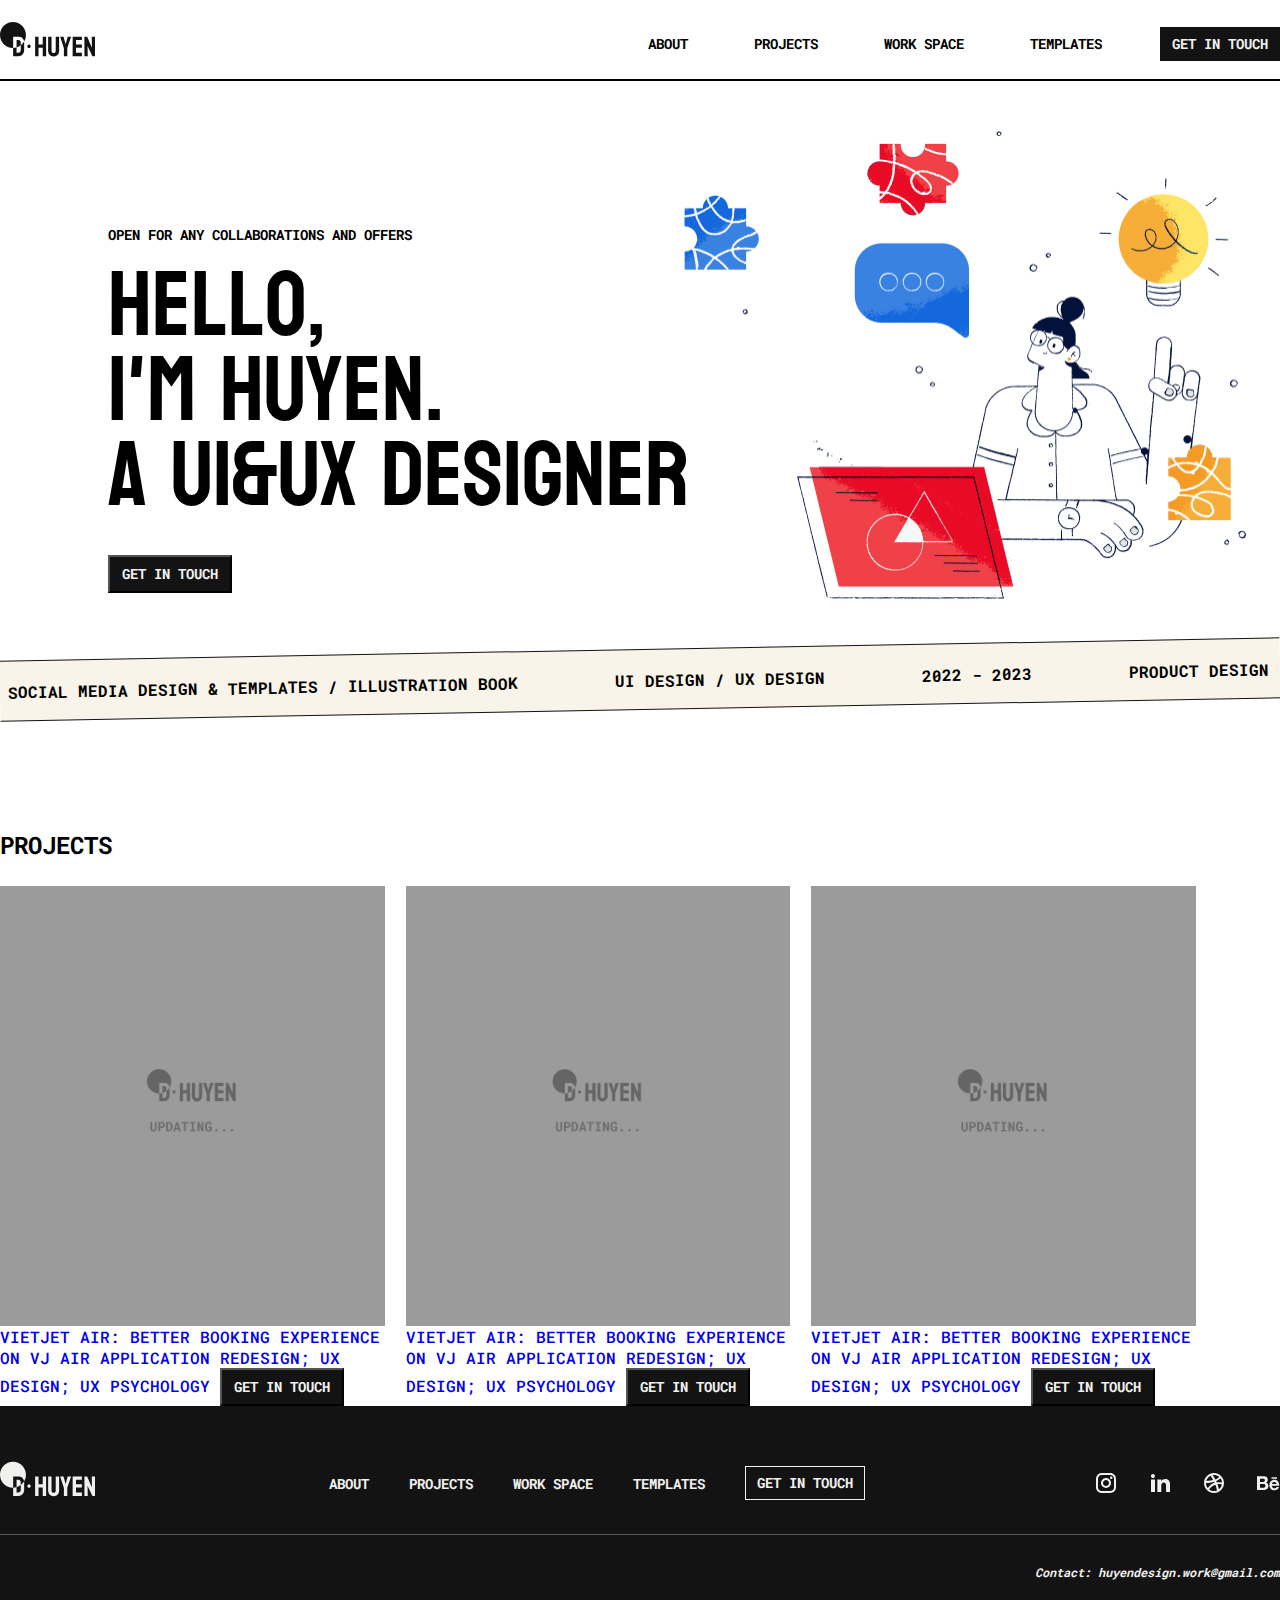
==== index.html @ 20d4921d "Setting project" ====
<!DOCTYPE html>
<html lang="en">
<head>
  <meta charset="UTF-8">
  <meta name="viewport" content="width=device-width, initial-scale=1.0">
  <title>D.HUYEN</title>

  <link rel="stylesheet" href="scss/dhuyen.css">
</head>
<body>
  <div class="wrap">
    <!-- HEADER -->
    <header>
      <div class="inner">
        <div class="header-content">
          <h1 class="logo">
            <a href="index.html"><img src="images/logo.svg" alt="D Huyen"></a> 
          </h1>
          <nav>
            <ul class="list-menu">
              <li><a href="#none" class="item-menu">ABOUT</a></li>
              <li><a href="#none" class="item-menu">PROJECTS</a></li>
              <li><a href="#none" class="item-menu">WORK SPACE</a></li>
              <li><a href="#none" class="item-menu">TEMPLATES</a></li>
              <li><a href="#none" class="item-menu item-getin">GET IN TOUCH</a></li>
            </ul>
          </nav>
        </div>
      </div>
    </header>
    <!-- END HEADER -->

    <!-- CONTAINER -->
		<main id="container" class="container">
			<!-- Spot -->
			<section class="spot">
				<div class="inner">
					<div class="spot-content">
            <span class="txt-sub">OPEN FOR ANY COLLABORATIONS AND OFFERS</span>
            <h2 class="title">HELLO, <br>I'M HUYEN.<br> A UI&UX DESIGNER</h2>
            <button type="button" class="btn-get">GET IN TOUCH</button>
          </div>
        </div>
      </section>
      <!-- END Spot -->

      <!-- CONTENT -->
			<div class="content">
        <div class="divider">
          <a href="#none" class="divider-link rotate-left">
            <ul class="divider-list">
              <li>SOCIAL MEDIA DESIGN & TEMPLATES / ILLUSTRATION BOOK</li>
              <li>UI DESIGN / UX DESIGN</li>
              <li>2022 - 2023</li>
              <li>PRODUCT DESIGN </li>
              <li>UI DESIGN / UX DESIGN</li>
            </ul>
          </a>
        </div>
        <!-- Project -->
        <section class="project">
          <div class="inner">
            <strong class="title">PROJECTS</strong>
            <ul class="list-card">
              <li class="card">
                <a href="#none">
                  <div class="card-img">
                    <!-- <img src="img/img-destination1.png" alt=""> -->
                  </div>
                  <div class="card-info">
                    <span class="card-title">VIETJET AIR: BETTER BOOKING EXPERIENCE ON VJ AIR APPLICATION</span>
                    <span class="card-desc">REDESIGN; UX DESIGN; UX PSYCHOLOGY</span>
                    <button type="button" class="btn-get">GET IN TOUCH</button>
                  </div>
                </a>
              </li>
              <li class="card">
                <a href="#none">
                  <div class="card-img">
                    <!-- <img src="img/img-destination1.png" alt=""> -->
                  </div>
                  <div class="card-info">
                    <span class="card-title">VIETJET AIR: BETTER BOOKING EXPERIENCE ON VJ AIR APPLICATION</span>
                    <span class="card-desc">REDESIGN; UX DESIGN; UX PSYCHOLOGY</span>
                    <button type="button" class="btn-get">GET IN TOUCH</button>
                  </div>
                </a>
              </li>
              <li class="card coming-soon">
                <a href="#none">
                  <div class="card-img">
                    <!-- <img src="img/img-destination1.png" alt=""> -->
                  </div>
                  <div class="card-info">
                    <span class="card-title">VIETJET AIR: BETTER BOOKING EXPERIENCE ON VJ AIR APPLICATION</span>
                    <span class="card-desc">REDESIGN; UX DESIGN; UX PSYCHOLOGY</span>
                    <button type="button" class="btn-get">GET IN TOUCH</button>
                  </div>
                </a>
              </li>
            </ul>
          </div>
        </section>
        <!-- END Project -->
      </div>
      <!-- END CONTENT -->
    </main>

    <!-- FOOTER -->
		<footer>
      <div class="inner">
        <div class="footer-content">
          <div class="footer-info">
            <h2 class="footer-logo">
              <a href="index.html"><img src="images/logo-w.svg" alt="D Huyen"></a> 
            </h2>
            <ul class="list-menu">
              <li><a href="#none" class="item-menu">ABOUT</a></li>
              <li><a href="#none" class="item-menu">PROJECTS</a></li>
              <li><a href="#none" class="item-menu">WORK SPACE</a></li>
              <li><a href="#none" class="item-menu">TEMPLATES</a></li>
              <li><a href="#none" class="item-menu item-getin">GET IN TOUCH</a></li>
            </ul>
            <ul class="list-sns">
              <li><a href="#none" class="item-sns"><img src="images/ic-instagram.svg" alt="Instagram"></a></li>
              <li><a href="#none" class="item-sns"><img src="images/ic-linkedin.svg" alt="Linkedin"></a></li>
              <li><a href="#none" class="item-sns"><img src="images/ic-dribbble.svg" alt="Dribbble"></a></li>
              <li><a href="#none" class="item-sns"><img src="images/ic-behance.svg" alt="Behance"></a></li>
            </ul>
          </div>
          <span class="txt-contact">Contact: <a href="huyendesign.work@gmail.com">huyendesign.work@gmail.com</a></span>
        </div>
      </div>
		</footer>
		<!-- END FOOTER -->
  </div>
</body>
</html>
---- scss/dhuyen.css ----
/* Reset */
body, p, h1, h2, h3, h4, h5, h6, ul, ol, li, dl, dt, dd, table, th, td, form, fieldset, legend, input, textarea, button, select {
  margin: 0;
  padding: 0;
}

html, body {
  width: 100%;
  height: 100%;
}

img, fieldset {
  border: 0;
  vertical-align: top;
}

dl, ul, ol, menu, li {
  list-style: none;
}

address, caption, em {
  font-style: normal;
}

a {
  display: inline-block;
  text-decoration: none;
}

table {
  border-spacing: 0;
  border-collapse: collapse;
}

hr {
  display: none;
}

body {
  background: #fff;
}

.blind, .title h1, .title p, .event1 h2, .event1 h4, .event1 ol, .event2 h2, .event2 p, .event2 h4, .event2 ol, .notice h3, .notice .notice_lst {
  overflow: hidden;
  position: absolute;
  left: -9999px;
  width: 1px;
  height: 1px;
  font-size: 0;
  line-height: 0;
  white-space: nowrap;
}

*, ::after, ::before {
  box-sizing: border-box;
}

* {
  font-family: "Roboto Mono", "Koulen", Arial, sans-serif, Hevetica;
  box-sizing: border-box;
}

.inner {
  width: 1280px;
  margin: 0 auto;
}

header {
  border-bottom: 2px solid #000;
}
header .header-content {
  display: flex;
  align-items: center;
  justify-content: space-between;
  padding: 22px 0 14px;
}
header .list-menu {
  display: flex;
  align-items: center;
}
header .list-menu > li:not(:first-of-type) {
  margin-left: 50px;
}
header .list-menu .item-menu {
  padding: 8px;
  font-size: 14px;
  font-weight: 700;
  line-height: 18px;
  color: #000;
  text-transform: uppercase;
}
header .list-menu .item-menu.item-getin {
  padding: 8px 12px;
  background-color: #141313;
  color: #F0F0EE;
}

footer {
  background-color: #141313;
}
footer .footer-content {
  padding: 55px 0 81px;
}
footer .footer-content .txt-contact {
  display: block;
  margin-top: 29px;
  padding-top: 29px;
  border-top: 1px solid rgba(240, 240, 238, 0.3);
  font-size: 12px;
  font-weight: 700;
  font-style: italic;
  color: #F0F0EE;
  line-height: 16px;
  text-align: right;
}
footer .footer-info {
  display: flex;
  align-items: center;
  justify-content: space-between;
}
footer .footer-info .list-menu {
  display: flex;
  align-items: center;
}
footer .footer-info .list-menu > li:not(:first-of-type) {
  margin-left: 40px;
}
footer .footer-info .list-menu .item-menu {
  font-size: 14px;
  font-weight: 700;
  line-height: 18px;
  text-transform: uppercase;
}
footer .footer-info .list-menu .item-getin {
  padding: 7px 11px;
  border: 1px solid #F0F0EE;
}
footer .footer-info .list-sns {
  display: flex;
  align-items: center;
}
footer .footer-info .list-sns li:not(:first-of-type) {
  margin-left: 30px;
}
footer a {
  color: #F0F0EE;
}

.btn-get {
  display: inline-block;
  padding: 8px 12px;
  background-color: #141313;
  font-size: 14px;
  font-weight: 700;
  color: #F0F0EE;
  line-height: 18px;
}

@keyframes scrollTextStart {
  from {
    transform: translateX(0%);
  }
  to {
    transform: translateX(-100%);
  }
}
/* Roboto Mono */
@font-face {
  font-weight: 500;
  font-family: "Roboto Mono";
  src: url("../../font/RobotoMono-Medium.eot");
  src: url("../../font/RobotoMono-Medium.eot?#iefix") format("embedded-opentype"), url("../../font/RobotoMono-Medium.woff2") format("woff2"), url("../../font/RobotoMono-Medium.woff") format("woff"), url("../../font/RobotoMono-Medium.ttf") format("truetype");
}
@font-face {
  font-weight: 700;
  font-family: "Roboto Mono";
  src: url("../../font/RobotoMono-Bold.eot");
  src: url("../../font/RobotoMono-Bold.eot?#iefix") format("embedded-opentype"), url("../../font/RobotoMono-Bold.woff2") format("woff2"), url("../../font/RobotoMono-Bold.woff") format("woff"), url("../../font/RobotoMono-Bold.ttf") format("truetype");
}
/* Koulen */
@font-face {
  font-weight: 400;
  font-family: "Koulen";
  src: url("../../font/Koulen-Regular.eot");
  src: url("../../font/Koulen-Regular.eot?#iefix") format("embedded-opentype"), url("../../font/Koulen-Regular.woff2") format("woff2"), url("../../font/Koulen-Regular.woff") format("woff"), url("../../font/Koulen-Regular.ttf") format("truetype");
}
.spot-content {
  padding: 142px 67px 56px 108px;
  background: url(../../images/img-spot.png) no-repeat center right;
  background-size: 672px 468px;
}
.spot-content .txt-sub {
  font-size: 14px;
  font-weight: 700;
  color: #000;
  line-height: 18px;
}
.spot-content .title {
  margin-top: 20px;
  font-size: 92px;
  font-weight: 400;
  font-family: "Koulen", sans-serif;
  color: #000;
  line-height: 85px;
}
.spot-content .btn-get {
  margin-top: 36px;
}

.divider {
  max-width: 100%;
  min-height: 120px;
  max-height: 120px;
  margin-bottom: 60px;
}
.divider-link {
  width: 100%;
  min-height: 61px;
  max-height: 61px;
  border-top: 1px solid #141313;
  border-bottom: 1px solid #141313;
  background-color: #F8F4E9;
}
.divider-link.rotate-left {
  transform: rotate(-1.046deg);
}
.divider-list {
  display: flex;
  align-items: center;
  padding: 20px 8px;
}
.divider-list > li {
  font-size: 16px;
  font-weight: 700;
  color: #000;
  line-height: 21px;
  text-transform: uppercase;
  white-space: nowrap;
}
.divider-list > li:not(:first-of-type) {
  margin-left: 97px;
}

.project .title {
  margin-top: 25px;
  font-size: 24px;
  font-weight: 700;
  line-height: 32px;
}
.project .list-card {
  display: flex;
  align-items: center;
  margin-top: 25px;
}
.project .list-card .card {
  position: relative;
  width: calc(33.33% - 42px);
  margin-left: 21px;
}
.project .list-card .card:first-child {
  margin-left: 0;
}
.project .list-card .card-img {
  position: relative;
  width: 100%;
  padding-bottom: 114.3%;
  background: url(../../images/img-updating.jpg) no-repeat center/cover;
}
.project .list-card .card-img img {
  display: block;
  position: absolute;
  top: 50%;
  left: 50%;
  width: 100%;
  transform: translate(-50%, -50%);
}
.project .list-card .card.coming-soon:after {
  position: absolute;
  top: 0;
  right: 0;
  display: flex;
  width: 242px;
  transform: rotate(30deg);
  padding: 8px;
  justify-content: center;
  align-items: center;
  gap: 8px;
  content: "";
}/*# sourceMappingURL=dhuyen.css.map */
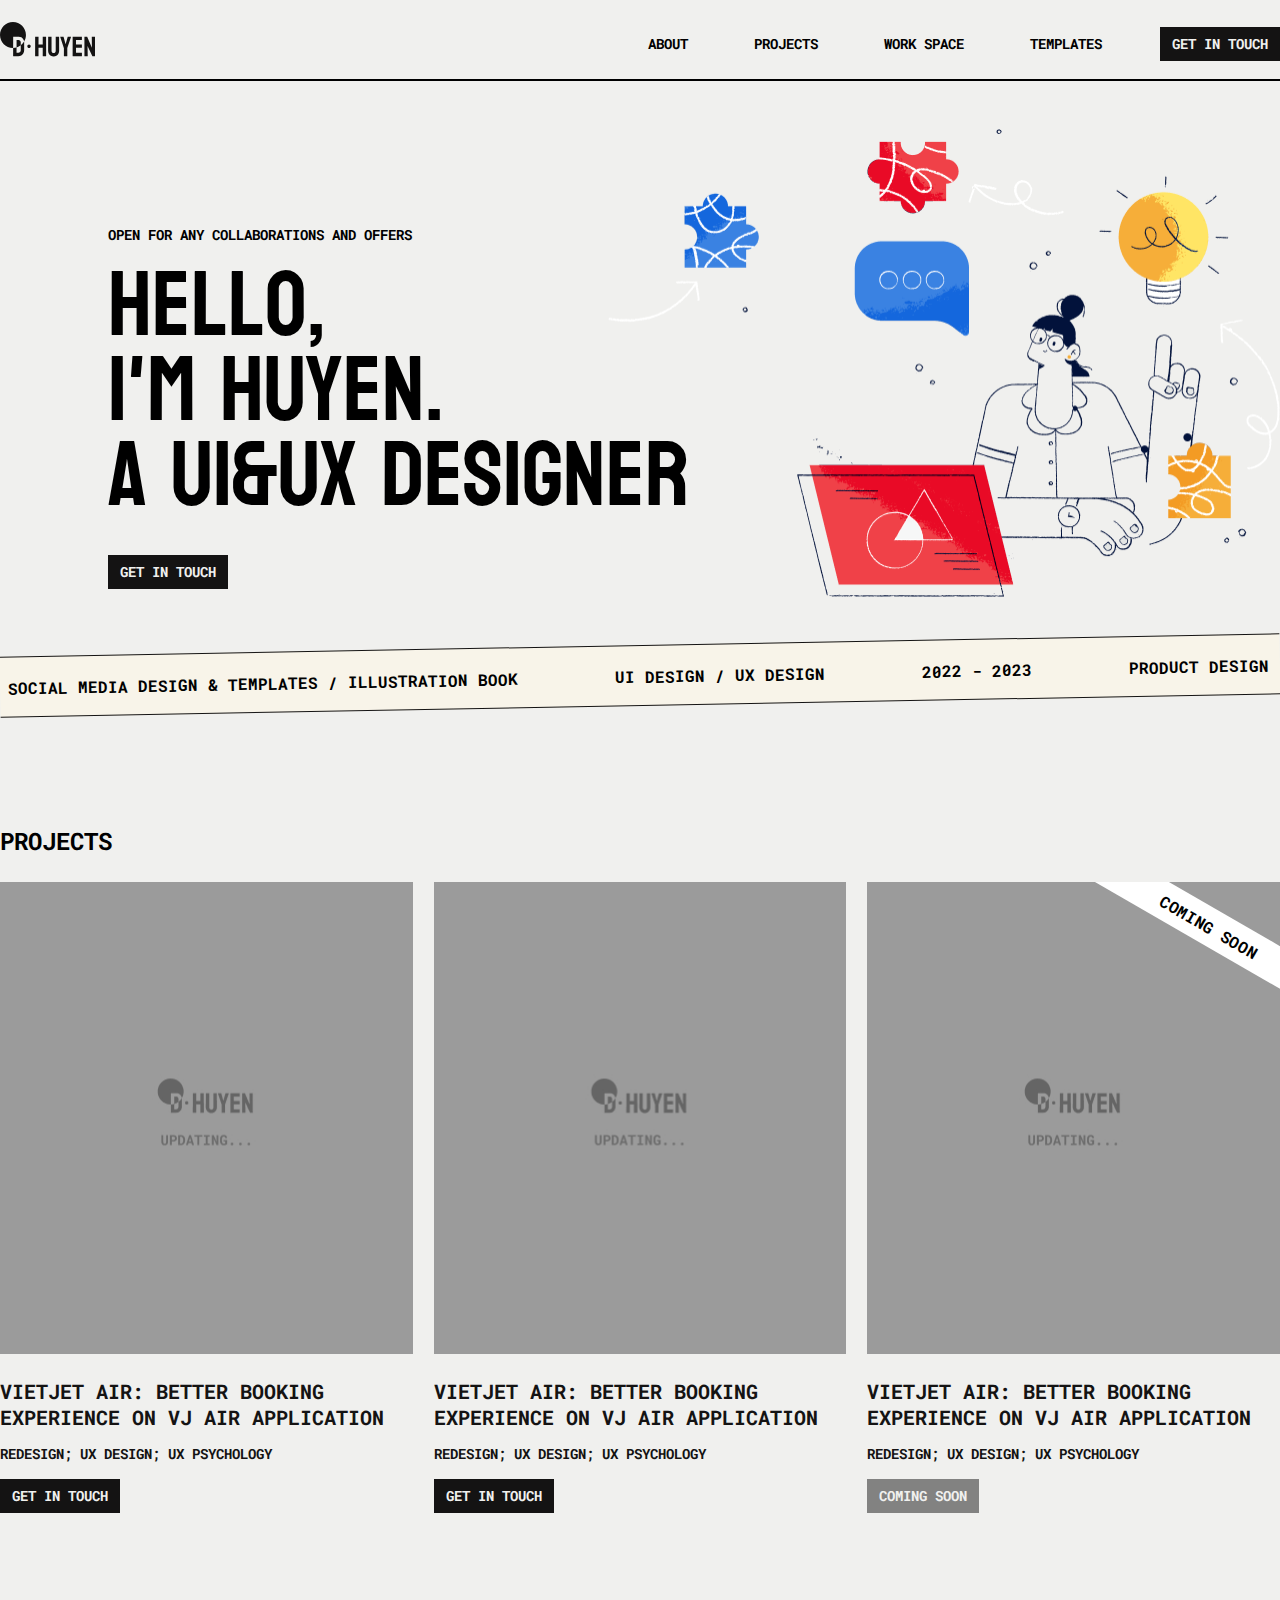
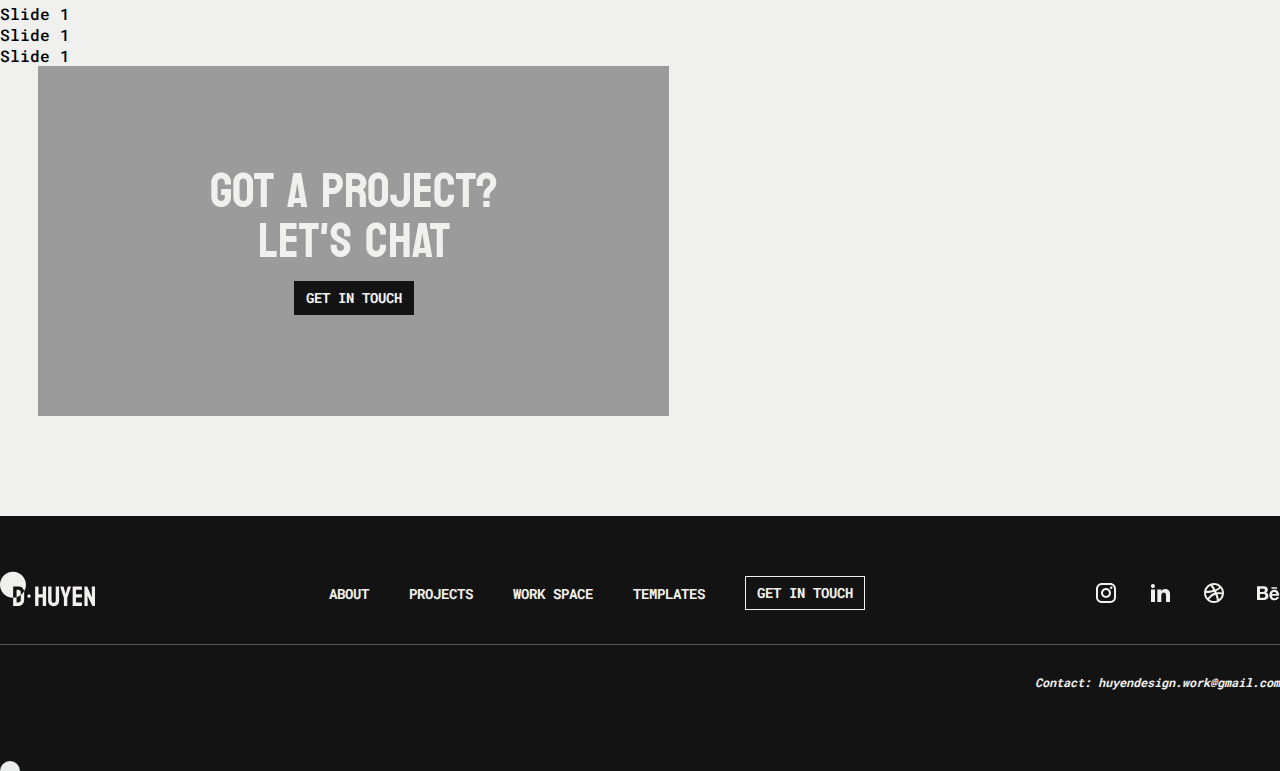
==== commit bbb2a4d0: "Update homepage" ====
--- a/index.html
+++ b/index.html
@@ -65,7 +65,7 @@
             <ul class="list-card">
               <li class="card">
                 <a href="#none">
-                  <div class="card-img">
+                  <div class="card-img card-hover">
                     <!-- <img src="img/img-destination1.png" alt=""> -->
                   </div>
                   <div class="card-info">
@@ -77,7 +77,7 @@
               </li>
               <li class="card">
                 <a href="#none">
-                  <div class="card-img">
+                  <div class="card-img card-hover">
                     <!-- <img src="img/img-destination1.png" alt=""> -->
                   </div>
                   <div class="card-info">
@@ -89,13 +89,13 @@
               </li>
               <li class="card coming-soon">
                 <a href="#none">
-                  <div class="card-img">
+                  <div class="card-img card-hover">
                     <!-- <img src="img/img-destination1.png" alt=""> -->
                   </div>
                   <div class="card-info">
                     <span class="card-title">VIETJET AIR: BETTER BOOKING EXPERIENCE ON VJ AIR APPLICATION</span>
                     <span class="card-desc">REDESIGN; UX DESIGN; UX PSYCHOLOGY</span>
-                    <button type="button" class="btn-get">GET IN TOUCH</button>
+                    <button type="button" class="btn-get">COMING SOON</button>
                   </div>
                 </a>
               </li>
@@ -103,6 +103,32 @@
           </div>
         </section>
         <!-- END Project -->
+
+        <!-- Testimonials -->
+        <div class="testimonials-let-chat">
+          <div class="inner">
+            <div class="info-content">
+              <!-- Swiper -->
+              <div class="testimonials swiper">
+                <div class="swiper-wrapper">
+                  <div class="swiper-slide">Slide 1</div>
+                  <div class="swiper-slide">Slide 1</div>
+                  <div class="swiper-slide">Slide 1</div>
+                  </div>
+                </div>
+                <div>
+                  <div class="swiper-button-next"></div>
+                  <div class="swiper-button-prev"></div>
+                </div>
+              </div>
+              <div class="let-chat">
+                <strong class="txt-tile">GOT A PROJECT? <br>LET'S CHAT</strong>
+                <button type="button" class="btn-get">GET IN TOUCH</button>
+              </div>
+            </div>
+          </div>
+        </div>
+        <!-- END Testimonials -->
       </div>
       <!-- END CONTENT -->
     </main>
@@ -134,6 +160,49 @@
       </div>
 		</footer>
 		<!-- END FOOTER -->
+
+    <!-- Cursor -->
+    <div class="cursor-custom"></div>
   </div>
+
+  <script>
+    let itemCursor = document.querySelector('.cursor-custom');
+
+    document.addEventListener('mousemove', moveCursor);
+
+    function moveCursor(e) {
+      let x = e.clientX;
+      let y = e.clientY;
+      
+      itemCursor.style.left = `${x}px`;
+      itemCursor.style.top = `${y}px`;
+    }
+
+    let links = Array.from(document.querySelectorAll('a'));
+
+    links.forEach((link) => {
+      itemCursor.classList.remove('view-project');
+
+      link.addEventListener('mouseover', () => {
+        itemCursor.classList.add('grow');
+      });
+      link.addEventListener('mouseleave', () => {
+        itemCursor.classList.remove('grow');
+      });
+    })
+
+    let projects = Array.from(document.querySelectorAll('.card-hover'));
+
+    projects.forEach((project) => {
+      itemCursor.classList.remove('grow');
+
+      project.addEventListener('mouseover', () => {
+        itemCursor.classList.add('view-project');
+      });
+      project.addEventListener('mouseleave', () => {
+        itemCursor.classList.remove('view-project');
+      });
+    })
+  </script>
 </body>
 </html>--- a/scss/dhuyen.css
+++ b/scss/dhuyen.css
@@ -37,7 +37,7 @@
 }
 
 body {
-  background: #fff;
+  background: #F0F0EE;
 }
 
 .blind, .title h1, .title p, .event1 h2, .event1 h4, .event1 ol, .event2 h2, .event2 p, .event2 h4, .event2 ol, .notice h3, .notice .notice_lst {
@@ -65,6 +65,10 @@
   margin: 0 auto;
 }
 
+.content {
+  padding-bottom: 100px;
+}
+
 header {
   border-bottom: 2px solid #000;
 }
@@ -149,11 +153,36 @@
 .btn-get {
   display: inline-block;
   padding: 8px 12px;
+  border: 0;
   background-color: #141313;
   font-size: 14px;
   font-weight: 700;
   color: #F0F0EE;
   line-height: 18px;
+}
+
+.cursor-custom {
+  position: fixed;
+  left: 10px;
+  width: 20px;
+  height: 20px;
+  transform: translate(-50%, -50%);
+  background-color: #fff;
+  mix-blend-mode: difference;
+  border-radius: 50%;
+  pointer-events: none;
+  transition: width 0.5s, height 0.5s;
+}
+.cursor-custom.grow {
+  width: 40px;
+  height: 40px;
+  transition: width 0.5s, height 0.5s;
+}
+.cursor-custom.view-project {
+  width: 105px;
+  height: 105px;
+  background: url(../../images/img-hover.png) no-repeat;
+  mix-blend-mode: normal;
 }
 
 @keyframes scrollTextStart {
@@ -253,8 +282,9 @@
   margin-top: 25px;
 }
 .project .list-card .card {
+  overflow: hidden;
   position: relative;
-  width: calc(33.33% - 42px);
+  width: calc((100% - 42px) / 3);
   margin-left: 21px;
 }
 .project .list-card .card:first-child {
@@ -274,10 +304,26 @@
   width: 100%;
   transform: translate(-50%, -50%);
 }
+.project .list-card .card-info {
+  margin-top: 24px;
+}
+.project .list-card .card-title {
+  display: block;
+  font-size: 20px;
+  font-weight: 700;
+  color: #141313;
+}
+.project .list-card .card-desc {
+  display: block;
+  margin: 14px 0 16px;
+  font-size: 14px;
+  font-weight: 700;
+  color: #141313;
+}
 .project .list-card .card.coming-soon:after {
   position: absolute;
-  top: 0;
-  right: 0;
+  top: 26px;
+  right: -50px;
   display: flex;
   width: 242px;
   transform: rotate(30deg);
@@ -285,5 +331,40 @@
   justify-content: center;
   align-items: center;
   gap: 8px;
-  content: "";
+  font-size: 16px;
+  font-weight: 700;
+  line-height: 21px;
+  background: #fff;
+  content: "COMING SOON";
+}
+.project .list-card .card.coming-soon .btn-get {
+  background-color: rgba(20, 19, 19, 0.5);
+}
+
+.testimonials-let-chat {
+  margin-top: 90px;
+}
+.testimonials-let-chat .info-content {
+  display: flex;
+  align-items: center;
+  justify-content: space-between;
+}
+.testimonials-let-chat .let-chat {
+  display: flex;
+  flex-direction: column;
+  align-items: center;
+  justify-content: center;
+  text-align: center;
+  width: 631px;
+  height: 350px;
+  margin-left: 38px;
+  background: #9B9B9B;
+}
+.testimonials-let-chat .let-chat .txt-tile {
+  margin-bottom: 15px;
+  font-family: "Koulen", sans-serif;
+  font-size: 50px;
+  font-weight: 400;
+  line-height: 50px;
+  color: #F0F0EE;
 }/*# sourceMappingURL=dhuyen.css.map */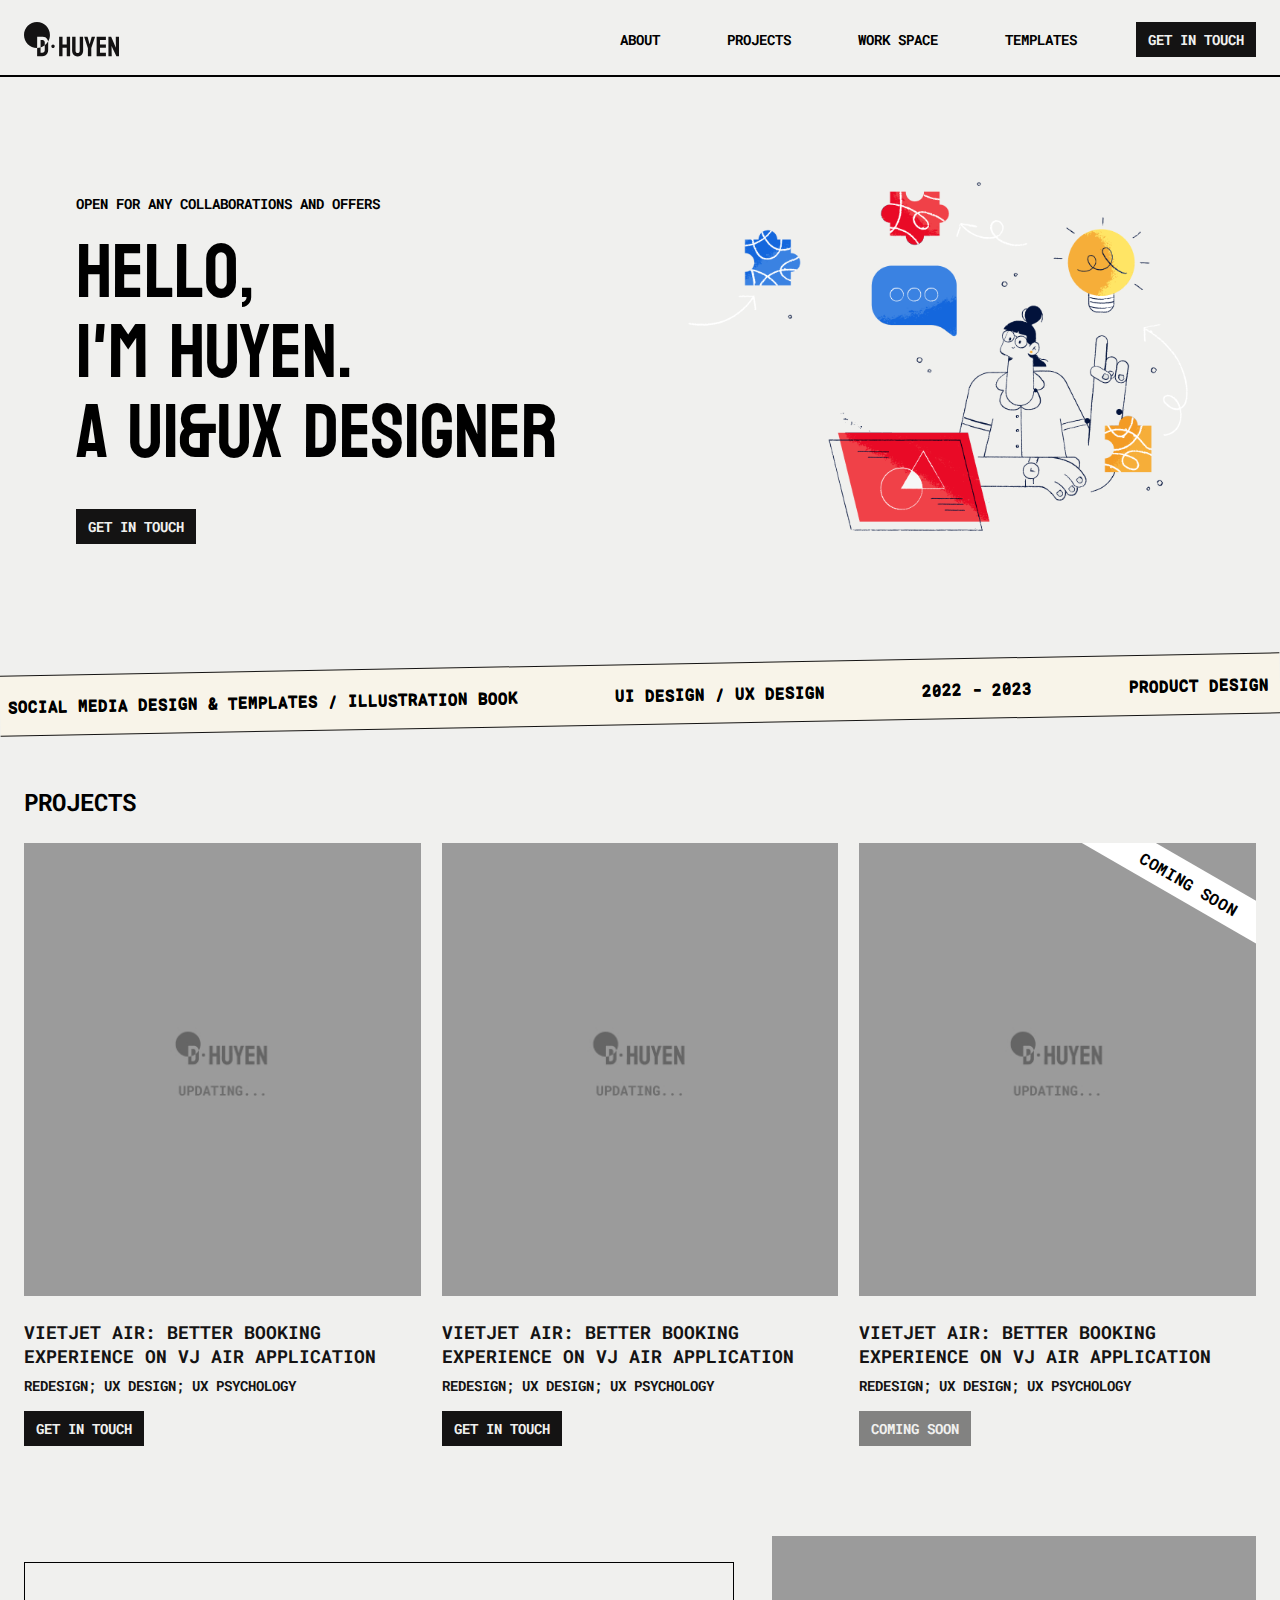
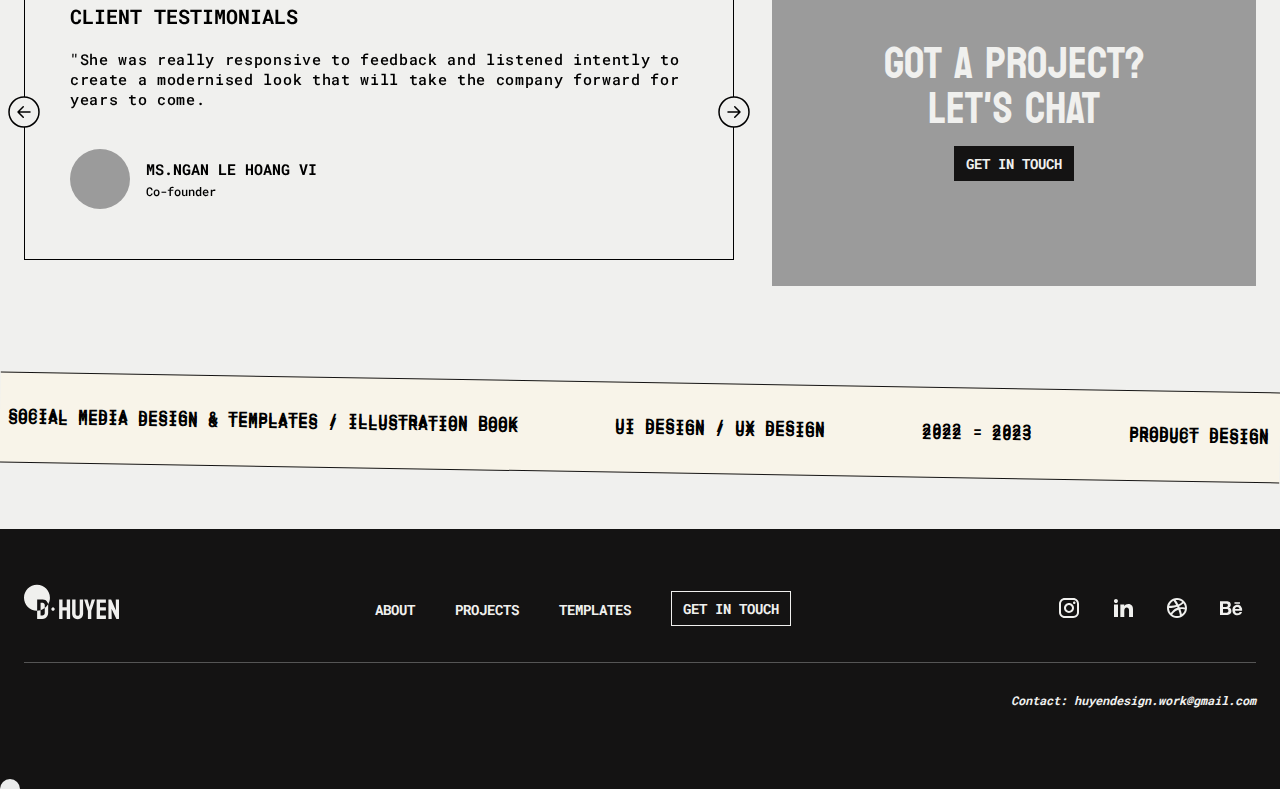
==== commit 210647fe: "Home page - done" ====
--- a/index.html
+++ b/index.html
@@ -9,27 +9,37 @@
   <link rel="stylesheet" href="scss/dhuyen.css">
 </head>
 <body>
-  <div class="wrap">
+  <div class="wrap homepage">
     <!-- HEADER -->
     <header>
       <div class="inner">
         <div class="header-content">
           <h1 class="logo">
-            <a href="index.html"><img src="images/logo.svg" alt="D Huyen"></a> 
+            <a href="index.html" class="m-zoom"><img src="images/logo.svg" alt="D Huyen"></a> 
           </h1>
-          <nav>
+          <nav class="nav">
             <ul class="list-menu">
-              <li><a href="#none" class="item-menu">ABOUT</a></li>
-              <li><a href="#none" class="item-menu">PROJECTS</a></li>
-              <li><a href="#none" class="item-menu">WORK SPACE</a></li>
-              <li><a href="#none" class="item-menu">TEMPLATES</a></li>
-              <li><a href="#none" class="item-menu item-getin">GET IN TOUCH</a></li>
-            </ul>
+              <li><a href="#none" class="item-menu m-zoom">ABOUT</a></li>
+              <li><a href="#none" class="item-menu m-zoom">PROJECTS</a></li>
+              <li><a href="#none" class="item-menu m-zoom">WORK SPACE</a></li>
+              <li><a href="#none" class="item-menu m-zoom">TEMPLATES</a></li>
+              <li><a href="#none" class="item-menu item-getin m-zoom">GET IN TOUCH</a></li>
+            </ul>
+            <button type="button" class="btn-mobile" aria-expanded="false"><span class="line"></span></button>
           </nav>
         </div>
       </div>
     </header>
     <!-- END HEADER -->
+    <div class="nav-mobile">
+      <ul class="list-menu">
+        <li><a href="#none" class="item-menu">ABOUT</a></li>
+        <li><a href="#none" class="item-menu">PROJECTS</a></li>
+        <li><a href="#none" class="item-menu">WORK SPACE</a></li>
+        <li><a href="#none" class="item-menu">TEMPLATES</a></li>
+        <li><a href="#none" class="item-menu item-getin">GET IN TOUCH</a></li>
+      </ul>
+    </div>
 
     <!-- CONTAINER -->
 		<main id="container" class="container">
@@ -39,7 +49,7 @@
 					<div class="spot-content">
             <span class="txt-sub">OPEN FOR ANY COLLABORATIONS AND OFFERS</span>
             <h2 class="title">HELLO, <br>I'M HUYEN.<br> A UI&UX DESIGNER</h2>
-            <button type="button" class="btn-get">GET IN TOUCH</button>
+            <button type="button" class="btn-get m-zoom">GET IN TOUCH</button>
           </div>
         </div>
       </section>
@@ -48,7 +58,21 @@
       <!-- CONTENT -->
 			<div class="content">
         <div class="divider">
-          <a href="#none" class="divider-link rotate-left">
+          <a href="#none" class="divider-link rotate-left m-zoom">
+            <ul class="divider-list">
+              <li>SOCIAL MEDIA DESIGN & TEMPLATES / ILLUSTRATION BOOK</li>
+              <li>UI DESIGN / UX DESIGN</li>
+              <li>2022 - 2023</li>
+              <li>PRODUCT DESIGN </li>
+              <li>UI DESIGN / UX DESIGN</li>
+            </ul>
+            <ul class="divider-list">
+              <li>SOCIAL MEDIA DESIGN & TEMPLATES / ILLUSTRATION BOOK</li>
+              <li>UI DESIGN / UX DESIGN</li>
+              <li>2022 - 2023</li>
+              <li>PRODUCT DESIGN </li>
+              <li>UI DESIGN / UX DESIGN</li>
+            </ul>
             <ul class="divider-list">
               <li>SOCIAL MEDIA DESIGN & TEMPLATES / ILLUSTRATION BOOK</li>
               <li>UI DESIGN / UX DESIGN</li>
@@ -58,6 +82,7 @@
             </ul>
           </a>
         </div>
+
         <!-- Project -->
         <section class="project">
           <div class="inner">
@@ -71,7 +96,7 @@
                   <div class="card-info">
                     <span class="card-title">VIETJET AIR: BETTER BOOKING EXPERIENCE ON VJ AIR APPLICATION</span>
                     <span class="card-desc">REDESIGN; UX DESIGN; UX PSYCHOLOGY</span>
-                    <button type="button" class="btn-get">GET IN TOUCH</button>
+                    <button type="button" class="btn-get m-zoom">GET IN TOUCH</button>
                   </div>
                 </a>
               </li>
@@ -83,7 +108,7 @@
                   <div class="card-info">
                     <span class="card-title">VIETJET AIR: BETTER BOOKING EXPERIENCE ON VJ AIR APPLICATION</span>
                     <span class="card-desc">REDESIGN; UX DESIGN; UX PSYCHOLOGY</span>
-                    <button type="button" class="btn-get">GET IN TOUCH</button>
+                    <button type="button" class="btn-get m-zoom">GET IN TOUCH</button>
                   </div>
                 </a>
               </li>
@@ -95,7 +120,7 @@
                   <div class="card-info">
                     <span class="card-title">VIETJET AIR: BETTER BOOKING EXPERIENCE ON VJ AIR APPLICATION</span>
                     <span class="card-desc">REDESIGN; UX DESIGN; UX PSYCHOLOGY</span>
-                    <button type="button" class="btn-get">COMING SOON</button>
+                    <button type="button" class="btn-get m-zoom">COMING SOON</button>
                   </div>
                 </a>
               </li>
@@ -108,17 +133,48 @@
         <div class="testimonials-let-chat">
           <div class="inner">
             <div class="info-content">
-              <!-- Swiper -->
-              <div class="testimonials swiper">
-                <div class="swiper-wrapper">
-                  <div class="swiper-slide">Slide 1</div>
-                  <div class="swiper-slide">Slide 1</div>
-                  <div class="swiper-slide">Slide 1</div>
-                  </div>
-                </div>
-                <div>
-                  <div class="swiper-button-next"></div>
-                  <div class="swiper-button-prev"></div>
+              <div class="testimonials-wrap">
+                <!-- Swiper -->
+                <div class="testimonials swiper">
+                  <ul class="swiper-wrapper">
+                    <li class="swiper-slide">
+                      <strong class="swiper-title">CLIENT TESTIMONIALS</strong>
+                      <p class="swiper-desc">"She was really responsive to feedback and listened intently to create a modernised look that will take the company forward for years to come.</p>
+                      <div class="swiper-person">
+                        <span class="avt"></span>
+                        <div class="info">
+                          <strong class="name">MS.NGAN LE HOANG VI</strong>
+                          <span class="position">Co-founder</span>
+                        </div>
+                      </div>
+                    </li>
+                    <li class="swiper-slide">
+                      <strong class="swiper-title">CLIENT TESTIMONIALS</strong>
+                      <p class="swiper-desc">"She was really responsive to feedback and listened intently to create a modernised look that will take the company forward for years to come.</p>
+                      <div class="swiper-person">
+                        <span class="avt"></span>
+                        <div class="info">
+                          <strong class="name">MS.NGAN LE HOANG VI</strong>
+                          <span class="position">Co-founder</span>
+                        </div>
+                      </div>
+                    </li>
+                    <li class="swiper-slide">
+                      <strong class="swiper-title">CLIENT TESTIMONIALS</strong>
+                      <p class="swiper-desc">"She was really responsive to feedback and listened intently to create a modernised look that will take the company forward for years to come.</p>
+                      <div class="swiper-person">
+                        <span class="avt"></span>
+                        <div class="info">
+                          <strong class="name">MS.NGAN LE HOANG VI</strong>
+                          <span class="position">Co-founder</span>
+                        </div>
+                      </div>
+                    </li>
+                  </ul>
+                  <div class="swiper-navigation">
+                    <div class="swiper-button-next m-zoom"></div>
+                    <div class="swiper-button-prev m-zoom"></div>
+                  </div>
                 </div>
               </div>
               <div class="let-chat">
@@ -129,6 +185,32 @@
           </div>
         </div>
         <!-- END Testimonials -->
+
+        <div class="divider">
+          <a href="#none" class="divider-link rotate-right m-zoom">
+            <ul class="divider-list">
+              <li>SOCIAL MEDIA DESIGN & TEMPLATES / ILLUSTRATION BOOK</li>
+              <li>UI DESIGN / UX DESIGN</li>
+              <li>2022 - 2023</li>
+              <li>PRODUCT DESIGN </li>
+              <li>UI DESIGN / UX DESIGN</li>
+            </ul>
+            <ul class="divider-list">
+              <li>SOCIAL MEDIA DESIGN & TEMPLATES / ILLUSTRATION BOOK</li>
+              <li>UI DESIGN / UX DESIGN</li>
+              <li>2022 - 2023</li>
+              <li>PRODUCT DESIGN </li>
+              <li>UI DESIGN / UX DESIGN</li>
+            </ul>
+            <ul class="divider-list">
+              <li>SOCIAL MEDIA DESIGN & TEMPLATES / ILLUSTRATION BOOK</li>
+              <li>UI DESIGN / UX DESIGN</li>
+              <li>2022 - 2023</li>
+              <li>PRODUCT DESIGN </li>
+              <li>UI DESIGN / UX DESIGN</li>
+            </ul>
+          </a>
+        </div>
       </div>
       <!-- END CONTENT -->
     </main>
@@ -139,23 +221,22 @@
         <div class="footer-content">
           <div class="footer-info">
             <h2 class="footer-logo">
-              <a href="index.html"><img src="images/logo-w.svg" alt="D Huyen"></a> 
+              <a href="index.html" class="m-zoom"><img src="images/logo-w.svg" alt="D Huyen"></a> 
             </h2>
             <ul class="list-menu">
-              <li><a href="#none" class="item-menu">ABOUT</a></li>
-              <li><a href="#none" class="item-menu">PROJECTS</a></li>
-              <li><a href="#none" class="item-menu">WORK SPACE</a></li>
-              <li><a href="#none" class="item-menu">TEMPLATES</a></li>
-              <li><a href="#none" class="item-menu item-getin">GET IN TOUCH</a></li>
+              <li><a href="#none" class="item-menu m-zoom">ABOUT</a></li>
+              <li><a href="#none" class="item-menu m-zoom">PROJECTS</a></li>
+              <li><a href="#none" class="item-menu m-zoom">TEMPLATES</a></li>
+              <li><a href="#none" class="item-menu item-getin m-zoom">GET IN TOUCH</a></li>
             </ul>
             <ul class="list-sns">
-              <li><a href="#none" class="item-sns"><img src="images/ic-instagram.svg" alt="Instagram"></a></li>
-              <li><a href="#none" class="item-sns"><img src="images/ic-linkedin.svg" alt="Linkedin"></a></li>
-              <li><a href="#none" class="item-sns"><img src="images/ic-dribbble.svg" alt="Dribbble"></a></li>
-              <li><a href="#none" class="item-sns"><img src="images/ic-behance.svg" alt="Behance"></a></li>
-            </ul>
-          </div>
-          <span class="txt-contact">Contact: <a href="huyendesign.work@gmail.com">huyendesign.work@gmail.com</a></span>
+              <li><a href="#none" class="item-sns m-zoom"><img src="images/ic-instagram.svg" alt="Instagram"></a></li>
+              <li><a href="#none" class="item-sns m-zoom"><img src="images/ic-linkedin.svg" alt="Linkedin"></a></li>
+              <li><a href="#none" class="item-sns m-zoom"><img src="images/ic-dribbble.svg" alt="Dribbble"></a></li>
+              <li><a href="#none" class="item-sns m-zoom"><img src="images/ic-behance.svg" alt="Behance"></a></li>
+            </ul>
+          </div>
+          <span class="txt-contact m-zoom">Contact: <a href="huyendesign.work@gmail.com">huyendesign.work@gmail.com</a></span>
         </div>
       </div>
 		</footer>
@@ -165,44 +246,11 @@
     <div class="cursor-custom"></div>
   </div>
 
+  <script src="js/libs/swiper-bundle.min.js"></script>
+  <script src="js/main.js"></script>
+
   <script>
-    let itemCursor = document.querySelector('.cursor-custom');
-
-    document.addEventListener('mousemove', moveCursor);
-
-    function moveCursor(e) {
-      let x = e.clientX;
-      let y = e.clientY;
-      
-      itemCursor.style.left = `${x}px`;
-      itemCursor.style.top = `${y}px`;
-    }
-
-    let links = Array.from(document.querySelectorAll('a'));
-
-    links.forEach((link) => {
-      itemCursor.classList.remove('view-project');
-
-      link.addEventListener('mouseover', () => {
-        itemCursor.classList.add('grow');
-      });
-      link.addEventListener('mouseleave', () => {
-        itemCursor.classList.remove('grow');
-      });
-    })
-
-    let projects = Array.from(document.querySelectorAll('.card-hover'));
-
-    projects.forEach((project) => {
-      itemCursor.classList.remove('grow');
-
-      project.addEventListener('mouseover', () => {
-        itemCursor.classList.add('view-project');
-      });
-      project.addEventListener('mouseleave', () => {
-        itemCursor.classList.remove('view-project');
-      });
-    })
+    
   </script>
 </body>
 </html>--- a/scss/dhuyen.css
+++ b/scss/dhuyen.css
@@ -40,15 +40,10 @@
   background: #F0F0EE;
 }
 
-.blind, .title h1, .title p, .event1 h2, .event1 h4, .event1 ol, .event2 h2, .event2 p, .event2 h4, .event2 ol, .notice h3, .notice .notice_lst {
-  overflow: hidden;
-  position: absolute;
-  left: -9999px;
-  width: 1px;
-  height: 1px;
-  font-size: 0;
-  line-height: 0;
-  white-space: nowrap;
+button {
+  border: 0;
+  background: transparent;
+  cursor: pointer;
 }
 
 *, ::after, ::before {
@@ -64,40 +59,188 @@
   width: 1280px;
   margin: 0 auto;
 }
+@media screen and (max-width: 1280px) {
+  .inner {
+    width: 100%;
+    padding: 0 24px;
+  }
+}
+@media screen and (max-width: 768px) {
+  .inner {
+    padding: 0 40px;
+  }
+}
 
 .content {
-  padding-bottom: 100px;
+  padding-bottom: 42px;
 }
 
 header {
+  position: fixed;
+  top: 0;
+  right: 0;
+  left: 0;
+  z-index: 99;
   border-bottom: 2px solid #000;
+  background-color: #F0F0EE;
 }
 header .header-content {
   display: flex;
+  justify-content: space-between;
+  padding: 22px 0 10px;
+}
+@media screen and (max-width: 768px) {
+  header .header-content {
+    justify-content: center;
+  }
+}
+header .list-menu {
+  display: flex;
   align-items: center;
-  justify-content: space-between;
-  padding: 22px 0 14px;
-}
-header .list-menu {
-  display: flex;
-  align-items: center;
+}
+@media screen and (max-width: 768px) {
+  header .list-menu {
+    display: none;
+  }
 }
 header .list-menu > li:not(:first-of-type) {
-  margin-left: 50px;
+  margin-left: 51px;
+}
+@media screen and (max-width: 1024px) {
+  header .list-menu > li:not(:first-of-type) {
+    margin-left: 38px;
+  }
 }
 header .list-menu .item-menu {
   padding: 8px;
   font-size: 14px;
   font-weight: 700;
-  line-height: 18px;
   color: #000;
   text-transform: uppercase;
+}
+@media screen and (max-width: 1024px) {
+  header .list-menu .item-menu {
+    font-size: 13px;
+  }
 }
 header .list-menu .item-menu.item-getin {
   padding: 8px 12px;
   background-color: #141313;
   color: #F0F0EE;
 }
+@media screen and (max-width: 1024px) {
+  header .list-menu .item-menu.item-getin {
+    padding: 6px 8px;
+  }
+}
+header .btn-mobile {
+  display: none;
+  position: absolute;
+  top: 19px;
+  left: 32px;
+  width: 40px;
+  height: 40px;
+}
+@media screen and (max-width: 768px) {
+  header .btn-mobile {
+    display: block;
+  }
+}
+header .btn-mobile .line {
+  display: block;
+  display: block;
+  width: 24px;
+  height: 2px;
+  margin: 8px auto;
+  background-color: #000;
+  transition: all 0.3s ease-in-out;
+}
+header .btn-mobile:before, header .btn-mobile:after {
+  display: block;
+  position: absolute;
+  left: 8px;
+  width: 24px;
+  height: 2px;
+  background-color: #000;
+  transition: all 0.3s ease-in-out;
+  content: "";
+}
+header .btn-mobile:before {
+  top: 12px;
+}
+header .btn-mobile:after {
+  top: 26px;
+}
+header .btn-mobile.is-active .line {
+  opacity: 0;
+}
+header .btn-mobile.is-active:before {
+  top: 18px;
+  transform: rotate(45deg);
+}
+header .btn-mobile.is-active:after {
+  top: 18px;
+  transform: rotate(-45deg);
+}
+
+.nav-mobile {
+  display: none;
+}
+@media screen and (max-width: 768px) {
+  .nav-mobile {
+    display: block;
+    visibility: hidden;
+    position: absolute;
+    top: 0;
+    left: 0;
+    z-index: 99;
+    width: 100%;
+    height: 0;
+    background-color: #e4e1d8;
+    opacity: 0;
+    transition: all 0.5s ease-in-out;
+  }
+  .nav-mobile .list-menu {
+    width: 100%;
+    height: 100%;
+    padding: 0 50px;
+    font-size: 0;
+    transition: all 1s ease-in-out;
+    transform: translateY(50px);
+  }
+}
+
+.wrap.is-open header {
+  z-index: 100;
+  background-color: transparent;
+}
+.wrap.is-open .nav .list-menu {
+  display: none;
+}
+.wrap.is-open .nav-mobile {
+  visibility: visible;
+  position: fixed;
+  height: 100%;
+  opacity: 1;
+}
+.wrap.is-open .nav-mobile .list-menu {
+  display: flex;
+  flex-direction: column;
+  justify-content: center;
+  opacity: 1;
+  transform: translateY(0);
+}
+.wrap.is-open .nav-mobile .list-menu li {
+  margin-bottom: 20px;
+}
+.wrap.is-open .nav-mobile .item-menu {
+  font-size: 22px;
+  color: #141313;
+}
+
+.container {
+  padding-top: 77px;
+}
 
 footer {
   background-color: #141313;
@@ -107,14 +250,13 @@
 }
 footer .footer-content .txt-contact {
   display: block;
-  margin-top: 29px;
+  margin-top: 34px;
   padding-top: 29px;
   border-top: 1px solid rgba(240, 240, 238, 0.3);
   font-size: 12px;
   font-weight: 700;
   font-style: italic;
   color: #F0F0EE;
-  line-height: 16px;
   text-align: right;
 }
 footer .footer-info {
@@ -122,9 +264,23 @@
   align-items: center;
   justify-content: space-between;
 }
+@media screen and (max-width: 768px) {
+  footer .footer-info {
+    flex-wrap: wrap;
+  }
+}
 footer .footer-info .list-menu {
   display: flex;
   align-items: center;
+  margin: 4px 14px 0 0;
+}
+@media screen and (max-width: 768px) {
+  footer .footer-info .list-menu {
+    justify-content: space-between;
+    order: 3;
+    width: 100%;
+    margin: 40px 0 0;
+  }
 }
 footer .footer-info .list-menu > li:not(:first-of-type) {
   margin-left: 40px;
@@ -132,7 +288,6 @@
 footer .footer-info .list-menu .item-menu {
   font-size: 14px;
   font-weight: 700;
-  line-height: 18px;
   text-transform: uppercase;
 }
 footer .footer-info .list-menu .item-getin {
@@ -142,9 +297,20 @@
 footer .footer-info .list-sns {
   display: flex;
   align-items: center;
+  margin: 4px 13px 0 0;
+}
+@media screen and (max-width: 768px) {
+  footer .footer-info .list-sns {
+    order: 2;
+  }
 }
 footer .footer-info .list-sns li:not(:first-of-type) {
   margin-left: 30px;
+}
+@media screen and (max-width: 768px) {
+  footer .footer-logo {
+    order: 1;
+  }
 }
 footer a {
   color: #F0F0EE;
@@ -158,20 +324,25 @@
   font-size: 14px;
   font-weight: 700;
   color: #F0F0EE;
-  line-height: 18px;
 }
 
 .cursor-custom {
   position: fixed;
   left: 10px;
+  z-index: 99;
   width: 20px;
   height: 20px;
+  border-radius: 50%;
+  background-color: #fff;
+  transition: width 0.5s, height 0.5s;
   transform: translate(-50%, -50%);
-  background-color: #fff;
+  pointer-events: none;
   mix-blend-mode: difference;
-  border-radius: 50%;
-  pointer-events: none;
-  transition: width 0.5s, height 0.5s;
+}
+@media screen and (max-width: 1024px) {
+  .cursor-custom {
+    display: none;
+  }
 }
 .cursor-custom.grow {
   width: 40px;
@@ -185,14 +356,6 @@
   mix-blend-mode: normal;
 }
 
-@keyframes scrollTextStart {
-  from {
-    transform: translateX(0%);
-  }
-  to {
-    transform: translateX(-100%);
-  }
-}
 /* Roboto Mono */
 @font-face {
   font-weight: 500;
@@ -213,16 +376,766 @@
   src: url("../../font/Koulen-Regular.eot");
   src: url("../../font/Koulen-Regular.eot?#iefix") format("embedded-opentype"), url("../../font/Koulen-Regular.woff2") format("woff2"), url("../../font/Koulen-Regular.woff") format("woff"), url("../../font/Koulen-Regular.ttf") format("truetype");
 }
+/**
+ * Swiper 10.3.1
+ * Most modern mobile touch slider and framework with hardware accelerated transitions
+ * https://swiperjs.com
+ *
+ * Copyright 2014-2023 Vladimir Kharlampidi
+ *
+ * Released under the MIT License
+ *
+ * Released on: September 28, 2023
+ */
+@font-face {
+  font-family: swiper-icons;
+  src: url("data:application/font-woff;charset=utf-8;base64, [base64]//wADZ2x5ZgAAAywAAADMAAAD2MHtryVoZWFkAAABbAAAADAAAAA2E2+eoWhoZWEAAAGcAAAAHwAAACQC9gDzaG10eAAAAigAAAAZAAAArgJkABFsb2NhAAAC0AAAAFoAAABaFQAUGG1heHAAAAG8AAAAHwAAACAAcABAbmFtZQAAA/gAAAE5AAACXvFdBwlwb3N0AAAFNAAAAGIAAACE5s74hXjaY2BkYGAAYpf5Hu/j+W2+MnAzMYDAzaX6QjD6/4//Bxj5GA8AuRwMYGkAPywL13jaY2BkYGA88P8Agx4j+/8fQDYfA1AEBWgDAIB2BOoAeNpjYGRgYNBh4GdgYgABEMnIABJzYNADCQAACWgAsQB42mNgYfzCOIGBlYGB0YcxjYGBwR1Kf2WQZGhhYGBiYGVmgAFGBiQQkOaawtDAoMBQxXjg/wEGPcYDDA4wNUA2CCgwsAAAO4EL6gAAeNpj2M0gyAACqxgGNWBkZ2D4/wMA+xkDdgAAAHjaY2BgYGaAYBkGRgYQiAHyGMF8FgYHIM3DwMHABGQrMOgyWDLEM1T9/w8UBfEMgLzE////P/5//f/V/xv+r4eaAAeMbAxwIUYmIMHEgKYAYjUcsDAwsLKxc3BycfPw8jEQA/[base64]/uznmfPFBNODM2K7MTQ45YEAZqGP81AmGGcF3iPqOop0r1SPTaTbVkfUe4HXj97wYE+yNwWYxwWu4v1ugWHgo3S1XdZEVqWM7ET0cfnLGxWfkgR42o2PvWrDMBSFj/IHLaF0zKjRgdiVMwScNRAoWUoH78Y2icB/yIY09An6AH2Bdu/UB+yxopYshQiEvnvu0dURgDt8QeC8PDw7Fpji3fEA4z/PEJ6YOB5hKh4dj3EvXhxPqH/SKUY3rJ7srZ4FZnh1PMAtPhwP6fl2PMJMPDgeQ4rY8YT6Gzao0eAEA409DuggmTnFnOcSCiEiLMgxCiTI6Cq5DZUd3Qmp10vO0LaLTd2cjN4fOumlc7lUYbSQcZFkutRG7g6JKZKy0RmdLY680CDnEJ+UMkpFFe1RN7nxdVpXrC4aTtnaurOnYercZg2YVmLN/d/gczfEimrE/fs/bOuq29Zmn8tloORaXgZgGa78yO9/cnXm2BpaGvq25Dv9S4E9+5SIc9PqupJKhYFSSl47+Qcr1mYNAAAAeNptw0cKwkAAAMDZJA8Q7OUJvkLsPfZ6zFVERPy8qHh2YER+3i/BP83vIBLLySsoKimrqKqpa2hp6+jq6RsYGhmbmJqZSy0sraxtbO3sHRydnEMU4uR6yx7JJXveP7WrDycAAAAAAAH//wACeNpjYGRgYOABYhkgZgJCZgZNBkYGLQZtIJsFLMYAAAw3ALgAeNolizEKgDAQBCchRbC2sFER0YD6qVQiBCv/H9ezGI6Z5XBAw8CBK/m5iQQVauVbXLnOrMZv2oLdKFa8Pjuru2hJzGabmOSLzNMzvutpB3N42mNgZGBg4GKQYzBhYMxJLMlj4GBgAYow/P/PAJJhLM6sSoWKfWCAAwDAjgbRAAB42mNgYGBkAIIbCZo5IPrmUn0hGA0AO8EFTQAA");
+  font-weight: 400;
+  font-style: normal;
+}
+:root {
+  --swiper-theme-color:#007aff;
+}
+
+:host {
+  position: relative;
+  display: block;
+  margin-left: auto;
+  margin-right: auto;
+  z-index: 1;
+}
+
+.swiper {
+  margin-left: auto;
+  margin-right: auto;
+  position: relative;
+  overflow: hidden;
+  overflow: clip;
+  list-style: none;
+  padding: 0;
+  z-index: 1;
+  display: block;
+}
+
+.swiper-vertical > .swiper-wrapper {
+  flex-direction: column;
+}
+
+.swiper-wrapper {
+  position: relative;
+  width: 100%;
+  height: 100%;
+  z-index: 1;
+  display: flex;
+  transition-property: transform;
+  transition-timing-function: var(--swiper-wrapper-transition-timing-function, initial);
+  box-sizing: content-box;
+}
+
+.swiper-android .swiper-slide, .swiper-ios .swiper-slide, .swiper-wrapper {
+  transform: translate3d(0px, 0, 0);
+}
+
+.swiper-horizontal {
+  touch-action: pan-y;
+}
+
+.swiper-vertical {
+  touch-action: pan-x;
+}
+
+.swiper-slide {
+  flex-shrink: 0;
+  width: 100%;
+  height: 100%;
+  position: relative;
+  transition-property: transform;
+  display: block;
+}
+
+.swiper-slide-invisible-blank {
+  visibility: hidden;
+}
+
+.swiper-autoheight, .swiper-autoheight .swiper-slide {
+  height: auto;
+}
+
+.swiper-autoheight .swiper-wrapper {
+  align-items: flex-start;
+  transition-property: transform, height;
+}
+
+.swiper-backface-hidden .swiper-slide {
+  transform: translateZ(0);
+  backface-visibility: hidden;
+}
+
+.swiper-3d.swiper-css-mode .swiper-wrapper {
+  perspective: 1200px;
+}
+
+.swiper-3d .swiper-wrapper {
+  transform-style: preserve-3d;
+}
+
+.swiper-3d {
+  perspective: 1200px;
+}
+
+.swiper-3d .swiper-cube-shadow, .swiper-3d .swiper-slide {
+  transform-style: preserve-3d;
+}
+
+.swiper-css-mode > .swiper-wrapper {
+  overflow: auto;
+  scrollbar-width: none;
+  -ms-overflow-style: none;
+}
+
+.swiper-css-mode > .swiper-wrapper::-webkit-scrollbar {
+  display: none;
+}
+
+.swiper-css-mode > .swiper-wrapper > .swiper-slide {
+  scroll-snap-align: start start;
+}
+
+.swiper-css-mode.swiper-horizontal > .swiper-wrapper {
+  scroll-snap-type: x mandatory;
+}
+
+.swiper-css-mode.swiper-vertical > .swiper-wrapper {
+  scroll-snap-type: y mandatory;
+}
+
+.swiper-css-mode.swiper-free-mode > .swiper-wrapper {
+  scroll-snap-type: none;
+}
+
+.swiper-css-mode.swiper-free-mode > .swiper-wrapper > .swiper-slide {
+  scroll-snap-align: none;
+}
+
+.swiper-css-mode.swiper-centered > .swiper-wrapper::before {
+  content: "";
+  flex-shrink: 0;
+  order: 9999;
+}
+
+.swiper-css-mode.swiper-centered > .swiper-wrapper > .swiper-slide {
+  scroll-snap-align: center center;
+  scroll-snap-stop: always;
+}
+
+.swiper-css-mode.swiper-centered.swiper-horizontal > .swiper-wrapper > .swiper-slide:first-child {
+  margin-inline-start: var(--swiper-centered-offset-before);
+}
+
+.swiper-css-mode.swiper-centered.swiper-horizontal > .swiper-wrapper::before {
+  height: 100%;
+  min-height: 1px;
+  width: var(--swiper-centered-offset-after);
+}
+
+.swiper-css-mode.swiper-centered.swiper-vertical > .swiper-wrapper > .swiper-slide:first-child {
+  margin-block-start: var(--swiper-centered-offset-before);
+}
+
+.swiper-css-mode.swiper-centered.swiper-vertical > .swiper-wrapper::before {
+  width: 100%;
+  min-width: 1px;
+  height: var(--swiper-centered-offset-after);
+}
+
+.swiper-3d .swiper-slide-shadow, .swiper-3d .swiper-slide-shadow-bottom, .swiper-3d .swiper-slide-shadow-left, .swiper-3d .swiper-slide-shadow-right, .swiper-3d .swiper-slide-shadow-top {
+  position: absolute;
+  left: 0;
+  top: 0;
+  width: 100%;
+  height: 100%;
+  pointer-events: none;
+  z-index: 10;
+}
+
+.swiper-3d .swiper-slide-shadow {
+  background: rgba(0, 0, 0, 0.15);
+}
+
+.swiper-3d .swiper-slide-shadow-left {
+  background-image: linear-gradient(to left, rgba(0, 0, 0, 0.5), rgba(0, 0, 0, 0));
+}
+
+.swiper-3d .swiper-slide-shadow-right {
+  background-image: linear-gradient(to right, rgba(0, 0, 0, 0.5), rgba(0, 0, 0, 0));
+}
+
+.swiper-3d .swiper-slide-shadow-top {
+  background-image: linear-gradient(to top, rgba(0, 0, 0, 0.5), rgba(0, 0, 0, 0));
+}
+
+.swiper-3d .swiper-slide-shadow-bottom {
+  background-image: linear-gradient(to bottom, rgba(0, 0, 0, 0.5), rgba(0, 0, 0, 0));
+}
+
+.swiper-lazy-preloader {
+  width: 42px;
+  height: 42px;
+  position: absolute;
+  left: 50%;
+  top: 50%;
+  margin-left: -21px;
+  margin-top: -21px;
+  z-index: 10;
+  transform-origin: 50%;
+  box-sizing: border-box;
+  border: 4px solid var(--swiper-preloader-color, var(--swiper-theme-color));
+  border-radius: 50%;
+  border-top-color: transparent;
+}
+
+.swiper-watch-progress .swiper-slide-visible .swiper-lazy-preloader, .swiper:not(.swiper-watch-progress) .swiper-lazy-preloader {
+  animation: swiper-preloader-spin 1s infinite linear;
+}
+
+.swiper-lazy-preloader-white {
+  --swiper-preloader-color:#fff;
+}
+
+.swiper-lazy-preloader-black {
+  --swiper-preloader-color:#000;
+}
+
+@keyframes swiper-preloader-spin {
+  0% {
+    transform: rotate(0deg);
+  }
+  100% {
+    transform: rotate(360deg);
+  }
+}
+.swiper-virtual .swiper-slide {
+  -webkit-backface-visibility: hidden;
+  transform: translateZ(0);
+}
+
+.swiper-virtual.swiper-css-mode .swiper-wrapper::after {
+  content: "";
+  position: absolute;
+  left: 0;
+  top: 0;
+  pointer-events: none;
+}
+
+.swiper-virtual.swiper-css-mode.swiper-horizontal .swiper-wrapper::after {
+  height: 1px;
+  width: var(--swiper-virtual-size);
+}
+
+.swiper-virtual.swiper-css-mode.swiper-vertical .swiper-wrapper::after {
+  width: 1px;
+  height: var(--swiper-virtual-size);
+}
+
+:root {
+  --swiper-navigation-size:44px;
+}
+
+.swiper-button-next, .swiper-button-prev {
+  position: absolute;
+  top: var(--swiper-navigation-top-offset, 50%);
+  width: calc(var(--swiper-navigation-size) / 44 * 27);
+  height: var(--swiper-navigation-size);
+  margin-top: calc(0px - var(--swiper-navigation-size) / 2);
+  z-index: 10;
+  cursor: pointer;
+  display: flex;
+  align-items: center;
+  justify-content: center;
+  color: var(--swiper-navigation-color, var(--swiper-theme-color));
+}
+
+.swiper-button-next.swiper-button-disabled, .swiper-button-prev.swiper-button-disabled {
+  opacity: 0.35;
+  cursor: auto;
+  pointer-events: none;
+}
+
+.swiper-button-next.swiper-button-hidden, .swiper-button-prev.swiper-button-hidden {
+  opacity: 0;
+  cursor: auto;
+  pointer-events: none;
+}
+
+.swiper-navigation-disabled .swiper-button-next, .swiper-navigation-disabled .swiper-button-prev {
+  display: none !important;
+}
+
+.swiper-button-next svg, .swiper-button-prev svg {
+  width: 100%;
+  height: 100%;
+  -o-object-fit: contain;
+     object-fit: contain;
+  transform-origin: center;
+}
+
+.swiper-rtl .swiper-button-next svg, .swiper-rtl .swiper-button-prev svg {
+  transform: rotate(180deg);
+}
+
+.swiper-button-prev, .swiper-rtl .swiper-button-next {
+  left: var(--swiper-navigation-sides-offset, 10px);
+  right: auto;
+}
+
+.swiper-button-next, .swiper-rtl .swiper-button-prev {
+  right: var(--swiper-navigation-sides-offset, 10px);
+  left: auto;
+}
+
+.swiper-button-lock {
+  display: none;
+}
+
+.swiper-button-next:after, .swiper-button-prev:after {
+  font-family: swiper-icons;
+  font-size: var(--swiper-navigation-size);
+  text-transform: none !important;
+  letter-spacing: 0;
+  font-variant: initial;
+  line-height: 1;
+}
+
+.swiper-button-prev:after, .swiper-rtl .swiper-button-next:after {
+  content: "prev";
+}
+
+.swiper-button-next, .swiper-rtl .swiper-button-prev {
+  right: var(--swiper-navigation-sides-offset, 10px);
+  left: auto;
+}
+
+.swiper-button-next:after, .swiper-rtl .swiper-button-prev:after {
+  content: "next";
+}
+
+.swiper-pagination {
+  position: absolute;
+  text-align: center;
+  transition: 0.3s opacity;
+  transform: translate3d(0, 0, 0);
+  z-index: 10;
+}
+
+.swiper-pagination.swiper-pagination-hidden {
+  opacity: 0;
+}
+
+.swiper-pagination-disabled > .swiper-pagination, .swiper-pagination.swiper-pagination-disabled {
+  display: none !important;
+}
+
+.swiper-horizontal > .swiper-pagination-bullets, .swiper-pagination-bullets.swiper-pagination-horizontal, .swiper-pagination-custom, .swiper-pagination-fraction {
+  bottom: var(--swiper-pagination-bottom, 8px);
+  top: var(--swiper-pagination-top, auto);
+  left: 0;
+  width: 100%;
+}
+
+.swiper-pagination-bullets-dynamic {
+  overflow: hidden;
+  font-size: 0;
+}
+
+.swiper-pagination-bullets-dynamic .swiper-pagination-bullet {
+  transform: scale(0.33);
+  position: relative;
+}
+
+.swiper-pagination-bullets-dynamic .swiper-pagination-bullet-active {
+  transform: scale(1);
+}
+
+.swiper-pagination-bullets-dynamic .swiper-pagination-bullet-active-main {
+  transform: scale(1);
+}
+
+.swiper-pagination-bullets-dynamic .swiper-pagination-bullet-active-prev {
+  transform: scale(0.66);
+}
+
+.swiper-pagination-bullets-dynamic .swiper-pagination-bullet-active-prev-prev {
+  transform: scale(0.33);
+}
+
+.swiper-pagination-bullets-dynamic .swiper-pagination-bullet-active-next {
+  transform: scale(0.66);
+}
+
+.swiper-pagination-bullets-dynamic .swiper-pagination-bullet-active-next-next {
+  transform: scale(0.33);
+}
+
+.swiper-pagination-bullet {
+  width: var(--swiper-pagination-bullet-width, var(--swiper-pagination-bullet-size, 8px));
+  height: var(--swiper-pagination-bullet-height, var(--swiper-pagination-bullet-size, 8px));
+  display: inline-block;
+  border-radius: var(--swiper-pagination-bullet-border-radius, 50%);
+  background: var(--swiper-pagination-bullet-inactive-color, #000);
+  opacity: var(--swiper-pagination-bullet-inactive-opacity, 0.2);
+}
+
+button.swiper-pagination-bullet {
+  border: none;
+  margin: 0;
+  padding: 0;
+  box-shadow: none;
+  -webkit-appearance: none;
+  -moz-appearance: none;
+       appearance: none;
+}
+
+.swiper-pagination-clickable .swiper-pagination-bullet {
+  cursor: pointer;
+}
+
+.swiper-pagination-bullet:only-child {
+  display: none !important;
+}
+
+.swiper-pagination-bullet-active {
+  opacity: var(--swiper-pagination-bullet-opacity, 1);
+  background: var(--swiper-pagination-color, var(--swiper-theme-color));
+}
+
+.swiper-pagination-vertical.swiper-pagination-bullets, .swiper-vertical > .swiper-pagination-bullets {
+  right: var(--swiper-pagination-right, 8px);
+  left: var(--swiper-pagination-left, auto);
+  top: 50%;
+  transform: translate3d(0px, -50%, 0);
+}
+
+.swiper-pagination-vertical.swiper-pagination-bullets .swiper-pagination-bullet, .swiper-vertical > .swiper-pagination-bullets .swiper-pagination-bullet {
+  margin: var(--swiper-pagination-bullet-vertical-gap, 6px) 0;
+  display: block;
+}
+
+.swiper-pagination-vertical.swiper-pagination-bullets.swiper-pagination-bullets-dynamic, .swiper-vertical > .swiper-pagination-bullets.swiper-pagination-bullets-dynamic {
+  top: 50%;
+  transform: translateY(-50%);
+  width: 8px;
+}
+
+.swiper-pagination-vertical.swiper-pagination-bullets.swiper-pagination-bullets-dynamic .swiper-pagination-bullet, .swiper-vertical > .swiper-pagination-bullets.swiper-pagination-bullets-dynamic .swiper-pagination-bullet {
+  display: inline-block;
+  transition: 0.2s transform, 0.2s top;
+}
+
+.swiper-horizontal > .swiper-pagination-bullets .swiper-pagination-bullet, .swiper-pagination-horizontal.swiper-pagination-bullets .swiper-pagination-bullet {
+  margin: 0 var(--swiper-pagination-bullet-horizontal-gap, 4px);
+}
+
+.swiper-horizontal > .swiper-pagination-bullets.swiper-pagination-bullets-dynamic, .swiper-pagination-horizontal.swiper-pagination-bullets.swiper-pagination-bullets-dynamic {
+  left: 50%;
+  transform: translateX(-50%);
+  white-space: nowrap;
+}
+
+.swiper-horizontal > .swiper-pagination-bullets.swiper-pagination-bullets-dynamic .swiper-pagination-bullet, .swiper-pagination-horizontal.swiper-pagination-bullets.swiper-pagination-bullets-dynamic .swiper-pagination-bullet {
+  transition: 0.2s transform, 0.2s left;
+}
+
+.swiper-horizontal.swiper-rtl > .swiper-pagination-bullets-dynamic .swiper-pagination-bullet {
+  transition: 0.2s transform, 0.2s right;
+}
+
+.swiper-pagination-fraction {
+  color: var(--swiper-pagination-fraction-color, inherit);
+}
+
+.swiper-pagination-progressbar {
+  background: var(--swiper-pagination-progressbar-bg-color, rgba(0, 0, 0, 0.25));
+  position: absolute;
+}
+
+.swiper-pagination-progressbar .swiper-pagination-progressbar-fill {
+  background: var(--swiper-pagination-color, var(--swiper-theme-color));
+  position: absolute;
+  left: 0;
+  top: 0;
+  width: 100%;
+  height: 100%;
+  transform: scale(0);
+  transform-origin: left top;
+}
+
+.swiper-rtl .swiper-pagination-progressbar .swiper-pagination-progressbar-fill {
+  transform-origin: right top;
+}
+
+.swiper-horizontal > .swiper-pagination-progressbar, .swiper-pagination-progressbar.swiper-pagination-horizontal, .swiper-pagination-progressbar.swiper-pagination-vertical.swiper-pagination-progressbar-opposite, .swiper-vertical > .swiper-pagination-progressbar.swiper-pagination-progressbar-opposite {
+  width: 100%;
+  height: var(--swiper-pagination-progressbar-size, 4px);
+  left: 0;
+  top: 0;
+}
+
+.swiper-horizontal > .swiper-pagination-progressbar.swiper-pagination-progressbar-opposite, .swiper-pagination-progressbar.swiper-pagination-horizontal.swiper-pagination-progressbar-opposite, .swiper-pagination-progressbar.swiper-pagination-vertical, .swiper-vertical > .swiper-pagination-progressbar {
+  width: var(--swiper-pagination-progressbar-size, 4px);
+  height: 100%;
+  left: 0;
+  top: 0;
+}
+
+.swiper-pagination-lock {
+  display: none;
+}
+
+.swiper-scrollbar {
+  border-radius: var(--swiper-scrollbar-border-radius, 10px);
+  position: relative;
+  touch-action: none;
+  background: var(--swiper-scrollbar-bg-color, rgba(0, 0, 0, 0.1));
+}
+
+.swiper-scrollbar-disabled > .swiper-scrollbar, .swiper-scrollbar.swiper-scrollbar-disabled {
+  display: none !important;
+}
+
+.swiper-horizontal > .swiper-scrollbar, .swiper-scrollbar.swiper-scrollbar-horizontal {
+  position: absolute;
+  left: var(--swiper-scrollbar-sides-offset, 1%);
+  bottom: var(--swiper-scrollbar-bottom, 4px);
+  top: var(--swiper-scrollbar-top, auto);
+  z-index: 50;
+  height: var(--swiper-scrollbar-size, 4px);
+  width: calc(100% - 2 * var(--swiper-scrollbar-sides-offset, 1%));
+}
+
+.swiper-scrollbar.swiper-scrollbar-vertical, .swiper-vertical > .swiper-scrollbar {
+  position: absolute;
+  left: var(--swiper-scrollbar-left, auto);
+  right: var(--swiper-scrollbar-right, 4px);
+  top: var(--swiper-scrollbar-sides-offset, 1%);
+  z-index: 50;
+  width: var(--swiper-scrollbar-size, 4px);
+  height: calc(100% - 2 * var(--swiper-scrollbar-sides-offset, 1%));
+}
+
+.swiper-scrollbar-drag {
+  height: 100%;
+  width: 100%;
+  position: relative;
+  background: var(--swiper-scrollbar-drag-bg-color, rgba(0, 0, 0, 0.5));
+  border-radius: var(--swiper-scrollbar-border-radius, 10px);
+  left: 0;
+  top: 0;
+}
+
+.swiper-scrollbar-cursor-drag {
+  cursor: move;
+}
+
+.swiper-scrollbar-lock {
+  display: none;
+}
+
+.swiper-zoom-container {
+  width: 100%;
+  height: 100%;
+  display: flex;
+  justify-content: center;
+  align-items: center;
+  text-align: center;
+}
+
+.swiper-zoom-container > canvas, .swiper-zoom-container > img, .swiper-zoom-container > svg {
+  max-width: 100%;
+  max-height: 100%;
+  -o-object-fit: contain;
+     object-fit: contain;
+}
+
+.swiper-slide-zoomed {
+  cursor: move;
+  touch-action: none;
+}
+
+.swiper .swiper-notification {
+  position: absolute;
+  left: 0;
+  top: 0;
+  pointer-events: none;
+  opacity: 0;
+  z-index: -1000;
+}
+
+.swiper-free-mode > .swiper-wrapper {
+  transition-timing-function: ease-out;
+  margin: 0 auto;
+}
+
+.swiper-grid > .swiper-wrapper {
+  flex-wrap: wrap;
+}
+
+.swiper-grid-column > .swiper-wrapper {
+  flex-wrap: wrap;
+  flex-direction: column;
+}
+
+.swiper-fade.swiper-free-mode .swiper-slide {
+  transition-timing-function: ease-out;
+}
+
+.swiper-fade .swiper-slide {
+  pointer-events: none;
+  transition-property: opacity;
+}
+
+.swiper-fade .swiper-slide .swiper-slide {
+  pointer-events: none;
+}
+
+.swiper-fade .swiper-slide-active {
+  pointer-events: auto;
+}
+
+.swiper-fade .swiper-slide-active .swiper-slide-active {
+  pointer-events: auto;
+}
+
+.swiper-cube {
+  overflow: visible;
+}
+
+.swiper-cube .swiper-slide {
+  pointer-events: none;
+  backface-visibility: hidden;
+  z-index: 1;
+  visibility: hidden;
+  transform-origin: 0 0;
+  width: 100%;
+  height: 100%;
+}
+
+.swiper-cube .swiper-slide .swiper-slide {
+  pointer-events: none;
+}
+
+.swiper-cube.swiper-rtl .swiper-slide {
+  transform-origin: 100% 0;
+}
+
+.swiper-cube .swiper-slide-active, .swiper-cube .swiper-slide-active .swiper-slide-active {
+  pointer-events: auto;
+}
+
+.swiper-cube .swiper-slide-active, .swiper-cube .swiper-slide-next, .swiper-cube .swiper-slide-prev {
+  pointer-events: auto;
+  visibility: visible;
+}
+
+.swiper-cube .swiper-cube-shadow {
+  position: absolute;
+  left: 0;
+  bottom: 0px;
+  width: 100%;
+  height: 100%;
+  opacity: 0.6;
+  z-index: 0;
+}
+
+.swiper-cube .swiper-cube-shadow:before {
+  content: "";
+  background: #000;
+  position: absolute;
+  left: 0;
+  top: 0;
+  bottom: 0;
+  right: 0;
+  filter: blur(50px);
+}
+
+.swiper-cube .swiper-slide-next + .swiper-slide {
+  pointer-events: auto;
+  visibility: visible;
+}
+
+.swiper-cube .swiper-slide-shadow-cube.swiper-slide-shadow-bottom, .swiper-cube .swiper-slide-shadow-cube.swiper-slide-shadow-left, .swiper-cube .swiper-slide-shadow-cube.swiper-slide-shadow-right, .swiper-cube .swiper-slide-shadow-cube.swiper-slide-shadow-top {
+  z-index: 0;
+  backface-visibility: hidden;
+}
+
+.swiper-flip {
+  overflow: visible;
+}
+
+.swiper-flip .swiper-slide {
+  pointer-events: none;
+  backface-visibility: hidden;
+  z-index: 1;
+}
+
+.swiper-flip .swiper-slide .swiper-slide {
+  pointer-events: none;
+}
+
+.swiper-flip .swiper-slide-active, .swiper-flip .swiper-slide-active .swiper-slide-active {
+  pointer-events: auto;
+}
+
+.swiper-flip .swiper-slide-shadow-flip.swiper-slide-shadow-bottom, .swiper-flip .swiper-slide-shadow-flip.swiper-slide-shadow-left, .swiper-flip .swiper-slide-shadow-flip.swiper-slide-shadow-right, .swiper-flip .swiper-slide-shadow-flip.swiper-slide-shadow-top {
+  z-index: 0;
+  backface-visibility: hidden;
+}
+
+.swiper-creative .swiper-slide {
+  backface-visibility: hidden;
+  overflow: hidden;
+  transition-property: transform, opacity, height;
+}
+
+.swiper-cards {
+  overflow: visible;
+}
+
+.swiper-cards .swiper-slide {
+  transform-origin: center bottom;
+  backface-visibility: hidden;
+  overflow: hidden;
+}
+
+.homepage .project {
+  margin-top: 32px;
+}
+
+.spot {
+  margin-bottom: 16px;
+}
+@media screen and (max-width: 768px) {
+  .spot {
+    text-align: center;
+  }
+}
 .spot-content {
-  padding: 142px 67px 56px 108px;
-  background: url(../../images/img-spot.png) no-repeat center right;
-  background-size: 672px 468px;
+  position: relative;
+  padding: 140px 0 74px 108px;
+}
+@media screen and (max-width: 1280px) {
+  .spot-content {
+    padding: 115px 0 74px 52px;
+  }
+}
+@media screen and (max-width: 768px) {
+  .spot-content {
+    padding: 46px 0 350px 0;
+  }
 }
 .spot-content .txt-sub {
   font-size: 14px;
   font-weight: 700;
   color: #000;
-  line-height: 18px;
 }
 .spot-content .title {
   margin-top: 20px;
@@ -232,17 +1145,57 @@
   color: #000;
   line-height: 85px;
 }
+@media screen and (max-width: 1280px) {
+  .spot-content .title {
+    font-size: 76px;
+    line-height: 80px;
+  }
+}
 .spot-content .btn-get {
   margin-top: 36px;
 }
+.spot-content:after {
+  position: absolute;
+  top: 56px;
+  right: 68px;
+  z-index: -1;
+  width: 672px;
+  height: 468px;
+  background: url(../../images/img-spot.png) no-repeat;
+  background-size: 100% auto;
+  content: "";
+}
+@media screen and (max-width: 1280px) {
+  .spot-content:after {
+    top: 105px;
+    width: 500px;
+    height: 364px;
+  }
+}
+@media screen and (max-width: 768px) {
+  .spot-content:after {
+    top: auto;
+    right: auto;
+    bottom: 0;
+    left: 50%;
+    width: 350px;
+    height: 300px;
+    transform: translateX(-50%);
+  }
+}
 
 .divider {
+  display: flex;
+  flex-direction: column;
+  justify-content: center;
+  overflow: hidden;
   max-width: 100%;
   min-height: 120px;
   max-height: 120px;
-  margin-bottom: 60px;
 }
 .divider-link {
+  display: flex;
+  align-items: center;
   width: 100%;
   min-height: 61px;
   max-height: 61px;
@@ -253,6 +1206,24 @@
 .divider-link.rotate-left {
   transform: rotate(-1.046deg);
 }
+@media screen and (max-width: 768px) {
+  .divider-link.rotate-left {
+    transform: rotate(0);
+  }
+}
+.divider-link.rotate-right {
+  min-height: 91px;
+  max-height: 91px;
+  transform: rotate(0.935deg);
+}
+@media screen and (max-width: 768px) {
+  .divider-link.rotate-right {
+    transform: rotate(0);
+  }
+}
+.divider-link.rotate-right .divider-list {
+  padding: 30px 8px;
+}
 .divider-list {
   display: flex;
   align-items: center;
@@ -262,24 +1233,53 @@
   font-size: 16px;
   font-weight: 700;
   color: #000;
-  line-height: 21px;
   text-transform: uppercase;
   white-space: nowrap;
 }
 .divider-list > li:not(:first-of-type) {
   margin-left: 97px;
 }
-
+.divider-list:first-child {
+  position: absolute;
+  top: 0;
+  left: 0;
+  animation: scrollTextStart 20s infinite linear;
+}
+.divider-list:not(:first-child) {
+  animation: scrollTextEnd 20s infinite linear;
+}
+
+/* Keyframe */
+@keyframes scrollTextStart {
+  from {
+    transform: translateX(0%);
+  }
+  to {
+    transform: translateX(-100%);
+  }
+}
+@keyframes scrollTextEnd {
+  from {
+    transform: translateX(100%);
+  }
+  to {
+    transform: translateX(0);
+  }
+}
 .project .title {
   margin-top: 25px;
   font-size: 24px;
   font-weight: 700;
-  line-height: 32px;
 }
 .project .list-card {
   display: flex;
   align-items: center;
   margin-top: 25px;
+}
+@media screen and (max-width: 768px) {
+  .project .list-card {
+    flex-direction: column;
+  }
 }
 .project .list-card .card {
   overflow: hidden;
@@ -287,6 +1287,12 @@
   width: calc((100% - 42px) / 3);
   margin-left: 21px;
 }
+@media screen and (max-width: 768px) {
+  .project .list-card .card {
+    width: 100%;
+    margin: 60px 0 0;
+  }
+}
 .project .list-card .card:first-child {
   margin-left: 0;
 }
@@ -296,6 +1302,11 @@
   padding-bottom: 114.3%;
   background: url(../../images/img-updating.jpg) no-repeat center/cover;
 }
+@media screen and (max-width: 768px) {
+  .project .list-card .card-img {
+    padding-bottom: 82.02%;
+  }
+}
 .project .list-card .card-img img {
   display: block;
   position: absolute;
@@ -313,28 +1324,32 @@
   font-weight: 700;
   color: #141313;
 }
+@media screen and (max-width: 1280px) {
+  .project .list-card .card-title {
+    font-size: 18px;
+  }
+}
 .project .list-card .card-desc {
   display: block;
-  margin: 14px 0 16px;
+  margin: 8px 0 16px;
   font-size: 14px;
   font-weight: 700;
   color: #141313;
 }
 .project .list-card .card.coming-soon:after {
-  position: absolute;
-  top: 26px;
-  right: -50px;
-  display: flex;
+  display: flex;
+  align-items: center;
+  justify-content: center;
+  position: absolute;
+  top: 22px;
+  right: -54px;
   width: 242px;
-  transform: rotate(30deg);
   padding: 8px;
-  justify-content: center;
-  align-items: center;
-  gap: 8px;
+  background: #fff;
   font-size: 16px;
   font-weight: 700;
-  line-height: 21px;
-  background: #fff;
+  transform: rotate(30deg);
+  gap: 8px;
   content: "COMING SOON";
 }
 .project .list-card .card.coming-soon .btn-get {
@@ -342,29 +1357,157 @@
 }
 
 .testimonials-let-chat {
-  margin-top: 90px;
+  margin: 90px 0 81px;
 }
 .testimonials-let-chat .info-content {
   display: flex;
   align-items: center;
   justify-content: space-between;
+}
+@media screen and (max-width: 768px) {
+  .testimonials-let-chat .info-content {
+    flex-direction: column;
+  }
+}
+.testimonials-let-chat .info-content .testimonials {
+  position: static;
+}
+.testimonials-let-chat .info-content .testimonials-wrap {
+  position: relative;
+  width: calc(100% - 669px);
+}
+@media screen and (max-width: 1280px) {
+  .testimonials-let-chat .info-content .testimonials-wrap {
+    width: calc(100% - 522px);
+  }
+}
+@media screen and (max-width: 768px) {
+  .testimonials-let-chat .info-content .testimonials-wrap {
+    width: 100%;
+  }
+}
+.testimonials-let-chat .info-content .swiper-slide {
+  padding: 52px 60px 67px;
+  border: 1px solid #000;
+}
+@media screen and (max-width: 1280px) {
+  .testimonials-let-chat .info-content .swiper-slide {
+    padding: 40px 45px 50px;
+  }
+}
+.testimonials-let-chat .info-content .swiper-title {
+  font-size: 20px;
+  font-weight: 700;
+}
+.testimonials-let-chat .info-content .swiper-desc {
+  margin-top: 20px;
+  font-size: 15px;
+  font-weight: 500;
+  color: #000;
+  letter-spacing: 0.675px;
+}
+@media screen and (max-width: 768px) {
+  .testimonials-let-chat .info-content .swiper-desc {
+    font-size: 12px;
+  }
+}
+.testimonials-let-chat .info-content .swiper-person {
+  display: flex;
+  align-items: center;
+  margin-top: 40px;
+}
+.testimonials-let-chat .info-content .swiper-person .avt {
+  min-width: 60px;
+  min-height: 60px;
+  border-radius: 50%;
+  background-color: #9B9B9B;
+}
+@media screen and (max-width: 768px) {
+  .testimonials-let-chat .info-content .swiper-person .avt {
+    min-width: 50px;
+    min-height: 50px;
+  }
+}
+.testimonials-let-chat .info-content .swiper-person .name {
+  display: block;
+  font-size: 15px;
+  font-weight: 700;
+}
+@media screen and (max-width: 768px) {
+  .testimonials-let-chat .info-content .swiper-person .name {
+    font-size: 12px;
+  }
+}
+.testimonials-let-chat .info-content .swiper-person .position {
+  margin-top: 8px;
+  font-size: 12px;
+  font-weight: 500;
+}
+.testimonials-let-chat .info-content .swiper-person .info {
+  margin-left: 16px;
+  color: #000;
+}
+.testimonials-let-chat .info-content .swiper-navigation .swiper-button-next {
+  right: -18px;
+  width: auto;
+  height: auto;
+  margin-top: -17px;
+}
+.testimonials-let-chat .info-content .swiper-navigation .swiper-button-next:after {
+  min-width: 36px;
+  min-height: 36px;
+  background: url(../../images/ic-arrow-right.svg) no-repeat;
+  content: "";
+}
+.testimonials-let-chat .info-content .swiper-navigation .swiper-button-prev {
+  left: -18px;
+  width: auto;
+  height: auto;
+  margin-top: -17px;
+}
+.testimonials-let-chat .info-content .swiper-navigation .swiper-button-prev:after {
+  min-width: 36px;
+  min-height: 36px;
+  background: url(../../images/ic-arrow-left.svg) no-repeat;
+  content: "";
+}
+.testimonials-let-chat .info-content .swiper-navigation .swiper-button-next.swiper-button-disabled, .testimonials-let-chat .info-content .swiper-navigation .swiper-button-prev.swiper-button-disabled {
+  opacity: 1;
+  pointer-events: initial;
 }
 .testimonials-let-chat .let-chat {
   display: flex;
   flex-direction: column;
   align-items: center;
   justify-content: center;
-  text-align: center;
   width: 631px;
   height: 350px;
   margin-left: 38px;
   background: #9B9B9B;
+  text-align: center;
+}
+@media screen and (max-width: 1280px) {
+  .testimonials-let-chat .let-chat {
+    width: 522px;
+  }
+}
+@media screen and (max-width: 768px) {
+  .testimonials-let-chat .let-chat {
+    width: 100%;
+    margin: 60px 0 0;
+  }
 }
 .testimonials-let-chat .let-chat .txt-tile {
   margin-bottom: 15px;
-  font-family: "Koulen", sans-serif;
   font-size: 50px;
   font-weight: 400;
+  font-family: "Koulen", sans-serif;
+  color: #F0F0EE;
   line-height: 50px;
-  color: #F0F0EE;
+}
+@media screen and (max-width: 1280px) {
+  .testimonials-let-chat .let-chat .txt-tile {
+    font-size: 45px;
+    line-height: 45px;
+  }
 }/*# sourceMappingURL=dhuyen.css.map */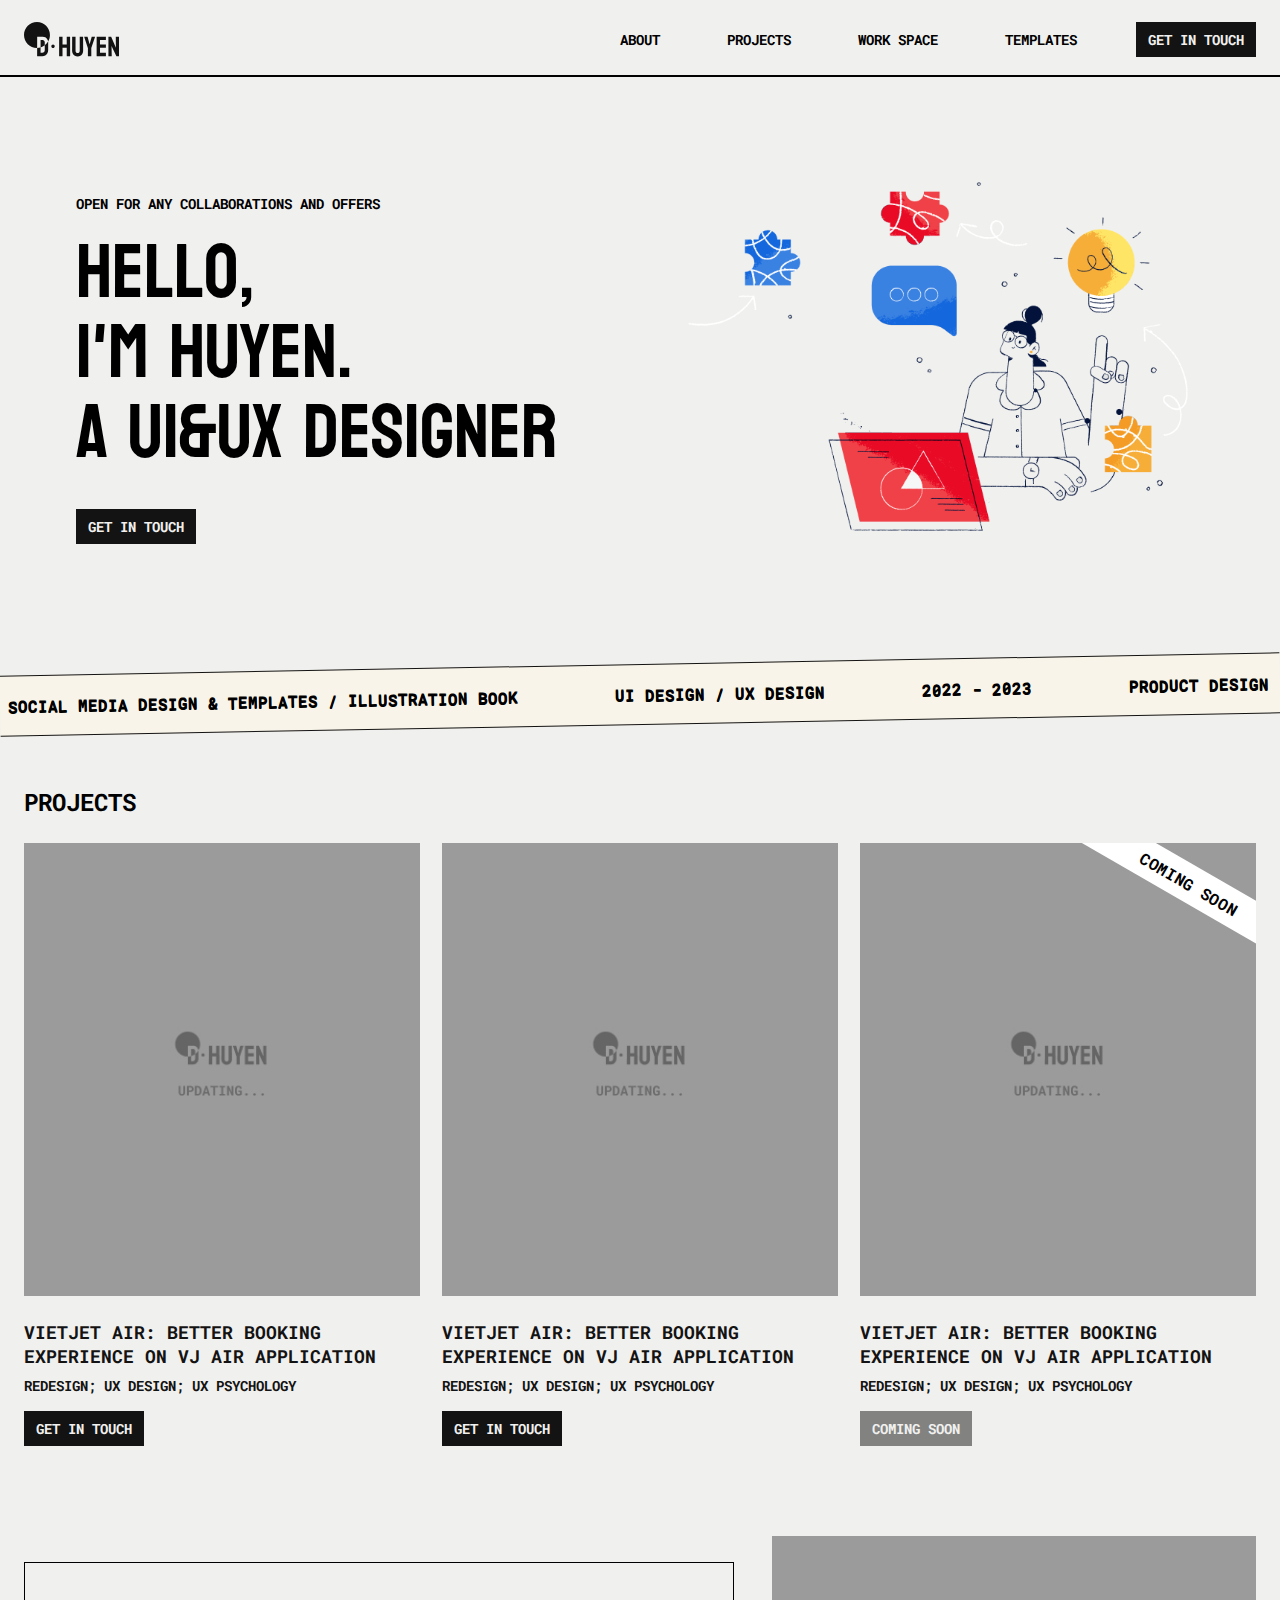
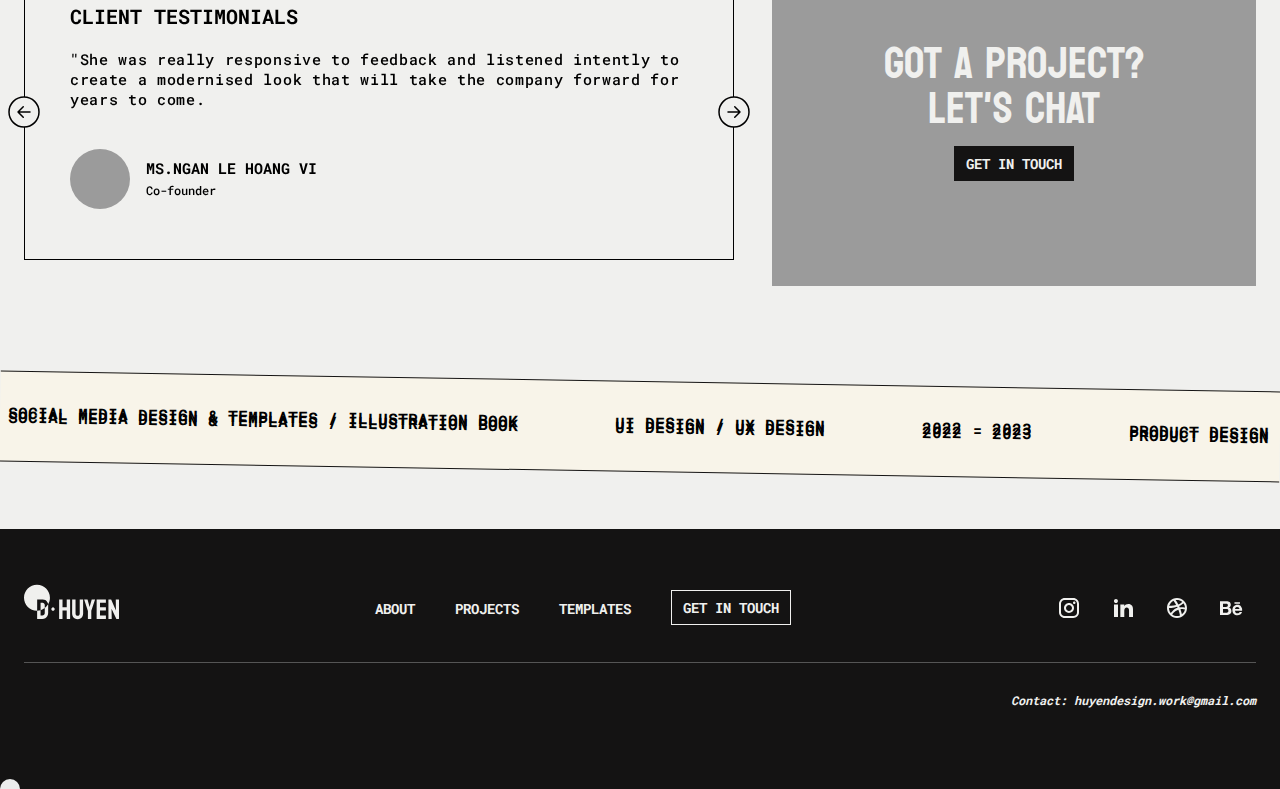
==== commit de79948d: "Update project page and about page" ====
--- a/index.html
+++ b/index.html
@@ -19,8 +19,8 @@
           </h1>
           <nav class="nav">
             <ul class="list-menu">
-              <li><a href="#none" class="item-menu m-zoom">ABOUT</a></li>
-              <li><a href="#none" class="item-menu m-zoom">PROJECTS</a></li>
+              <li><a href="../html/about.html" class="item-menu m-zoom">ABOUT</a></li>
+              <li><a href="../html/project.html" class="item-menu m-zoom">PROJECTS</a></li>
               <li><a href="#none" class="item-menu m-zoom">WORK SPACE</a></li>
               <li><a href="#none" class="item-menu m-zoom">TEMPLATES</a></li>
               <li><a href="#none" class="item-menu item-getin m-zoom">GET IN TOUCH</a></li>
@@ -33,8 +33,8 @@
     <!-- END HEADER -->
     <div class="nav-mobile">
       <ul class="list-menu">
-        <li><a href="#none" class="item-menu">ABOUT</a></li>
-        <li><a href="#none" class="item-menu">PROJECTS</a></li>
+        <li><a href="../html/about.html" class="item-menu">ABOUT</a></li>
+        <li><a href="../html/project.html" class="item-menu">PROJECTS</a></li>
         <li><a href="#none" class="item-menu">WORK SPACE</a></li>
         <li><a href="#none" class="item-menu">TEMPLATES</a></li>
         <li><a href="#none" class="item-menu item-getin">GET IN TOUCH</a></li>
@@ -90,9 +90,7 @@
             <ul class="list-card">
               <li class="card">
                 <a href="#none">
-                  <div class="card-img card-hover">
-                    <!-- <img src="img/img-destination1.png" alt=""> -->
-                  </div>
+                  <div class="card-img card-hover"></div>
                   <div class="card-info">
                     <span class="card-title">VIETJET AIR: BETTER BOOKING EXPERIENCE ON VJ AIR APPLICATION</span>
                     <span class="card-desc">REDESIGN; UX DESIGN; UX PSYCHOLOGY</span>
@@ -102,9 +100,7 @@
               </li>
               <li class="card">
                 <a href="#none">
-                  <div class="card-img card-hover">
-                    <!-- <img src="img/img-destination1.png" alt=""> -->
-                  </div>
+                  <div class="card-img card-hover"></div>
                   <div class="card-info">
                     <span class="card-title">VIETJET AIR: BETTER BOOKING EXPERIENCE ON VJ AIR APPLICATION</span>
                     <span class="card-desc">REDESIGN; UX DESIGN; UX PSYCHOLOGY</span>
@@ -114,9 +110,7 @@
               </li>
               <li class="card coming-soon">
                 <a href="#none">
-                  <div class="card-img card-hover">
-                    <!-- <img src="img/img-destination1.png" alt=""> -->
-                  </div>
+                  <div class="card-img card-hover"></div>
                   <div class="card-info">
                     <span class="card-title">VIETJET AIR: BETTER BOOKING EXPERIENCE ON VJ AIR APPLICATION</span>
                     <span class="card-desc">REDESIGN; UX DESIGN; UX PSYCHOLOGY</span>
@@ -224,8 +218,8 @@
               <a href="index.html" class="m-zoom"><img src="images/logo-w.svg" alt="D Huyen"></a> 
             </h2>
             <ul class="list-menu">
-              <li><a href="#none" class="item-menu m-zoom">ABOUT</a></li>
-              <li><a href="#none" class="item-menu m-zoom">PROJECTS</a></li>
+              <li><a href="../html/about.html" class="item-menu m-zoom">ABOUT</a></li>
+              <li><a href="../html/project.html" class="item-menu m-zoom">PROJECTS</a></li>
               <li><a href="#none" class="item-menu m-zoom">TEMPLATES</a></li>
               <li><a href="#none" class="item-menu item-getin m-zoom">GET IN TOUCH</a></li>
             </ul>
--- a/scss/dhuyen.css
+++ b/scss/dhuyen.css
@@ -132,6 +132,9 @@
   header .list-menu .item-menu.item-getin {
     padding: 6px 8px;
   }
+}
+header .list-menu .item-menu.is-active {
+  border-bottom: 1px solid #000;
 }
 header .btn-mobile {
   display: none;
@@ -1266,26 +1269,37 @@
     transform: translateX(0);
   }
 }
+.project {
+  margin-top: 60px;
+}
 .project .title {
-  margin-top: 25px;
+  display: block;
+  margin: 25px 0;
   font-size: 24px;
   font-weight: 700;
 }
 .project .list-card {
   display: flex;
   align-items: center;
-  margin-top: 25px;
+  flex-wrap: wrap;
+  margin: -25px -11px;
 }
 @media screen and (max-width: 768px) {
   .project .list-card {
     flex-direction: column;
+    margin: 0;
   }
 }
 .project .list-card .card {
   overflow: hidden;
   position: relative;
-  width: calc((100% - 42px) / 3);
-  margin-left: 21px;
+  width: calc(33.33% - 22px);
+  margin: 25px 11px;
+}
+@media screen and (max-width: 1024px) {
+  .project .list-card .card {
+    width: calc(50% - 22px);
+  }
 }
 @media screen and (max-width: 768px) {
   .project .list-card .card {
@@ -1293,8 +1307,10 @@
     margin: 60px 0 0;
   }
 }
-.project .list-card .card:first-child {
-  margin-left: 0;
+@media screen and (max-width: 768px) {
+  .project .list-card .card:first-child {
+    margin-top: 0;
+  }
 }
 .project .list-card .card-img {
   position: relative;
@@ -1364,7 +1380,7 @@
   align-items: center;
   justify-content: space-between;
 }
-@media screen and (max-width: 768px) {
+@media screen and (max-width: 1024px) {
   .testimonials-let-chat .info-content {
     flex-direction: column;
   }
@@ -1381,7 +1397,7 @@
     width: calc(100% - 522px);
   }
 }
-@media screen and (max-width: 768px) {
+@media screen and (max-width: 1024px) {
   .testimonials-let-chat .info-content .testimonials-wrap {
     width: 100%;
   }
@@ -1491,7 +1507,7 @@
     width: 522px;
   }
 }
-@media screen and (max-width: 768px) {
+@media screen and (max-width: 1024px) {
   .testimonials-let-chat .let-chat {
     width: 100%;
     margin: 60px 0 0;
@@ -1510,4 +1526,39 @@
     font-size: 45px;
     line-height: 45px;
   }
+}
+
+.about {
+  margin-top: 122px;
+}
+.about .info-content {
+  display: flex;
+  align-items: center;
+}
+.about .info-content .img-box {
+  width: 590px;
+  height: 538px;
+  margin-right: 60px;
+  background-color: #9B9B9B;
+}
+.about .info-content .info-box {
+  width: calc(100% - 650px);
+}
+.about .info-content .info-box .txt-title {
+  display: block;
+  margin-bottom: 20px;
+  color: #000;
+  font-family: "Koulen", sans-serif;
+  font-size: 92px;
+  font-weight: 400;
+  line-height: 85px;
+}
+.about .info-content .info-box .txt-detail {
+  display: block;
+  margin-bottom: 20px;
+  color: #000;
+  font-size: 15px;
+  font-weight: 500;
+  line-height: 27px;
+  letter-spacing: 0.675px;
 }/*# sourceMappingURL=dhuyen.css.map */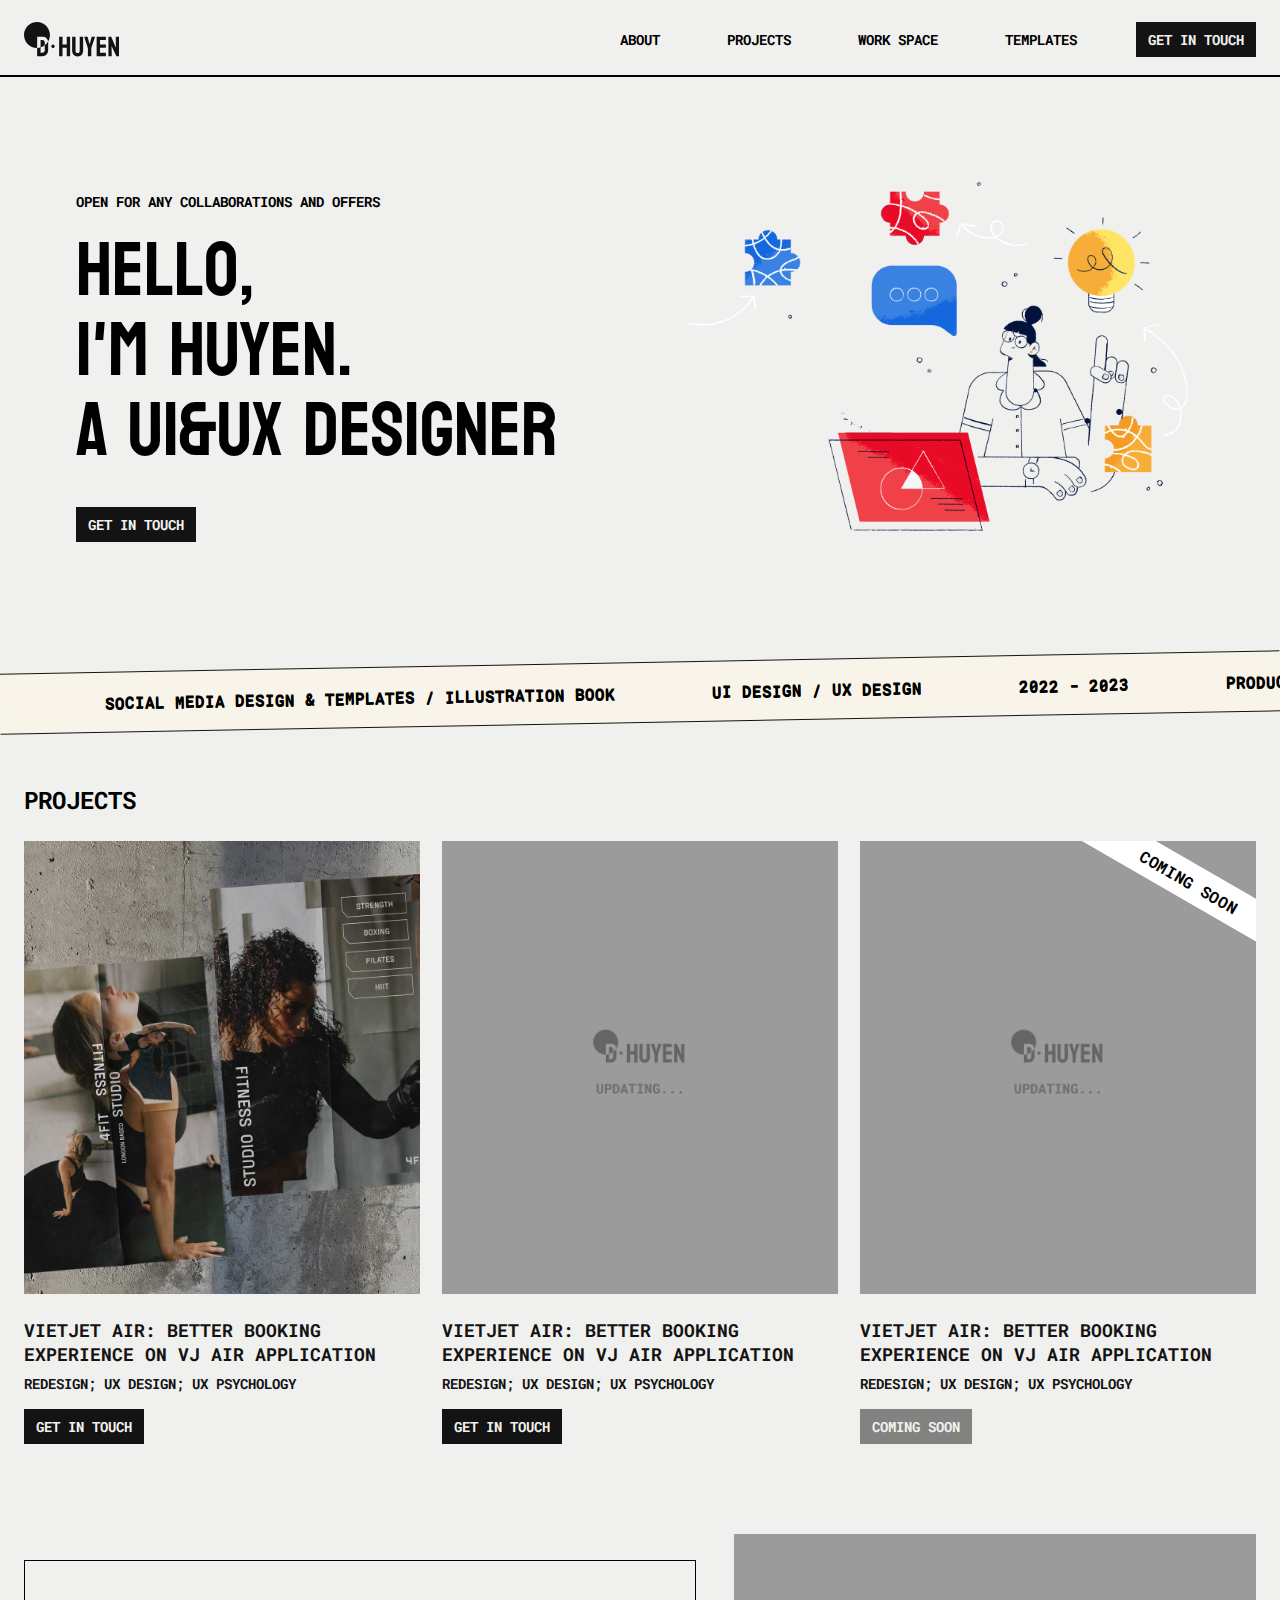
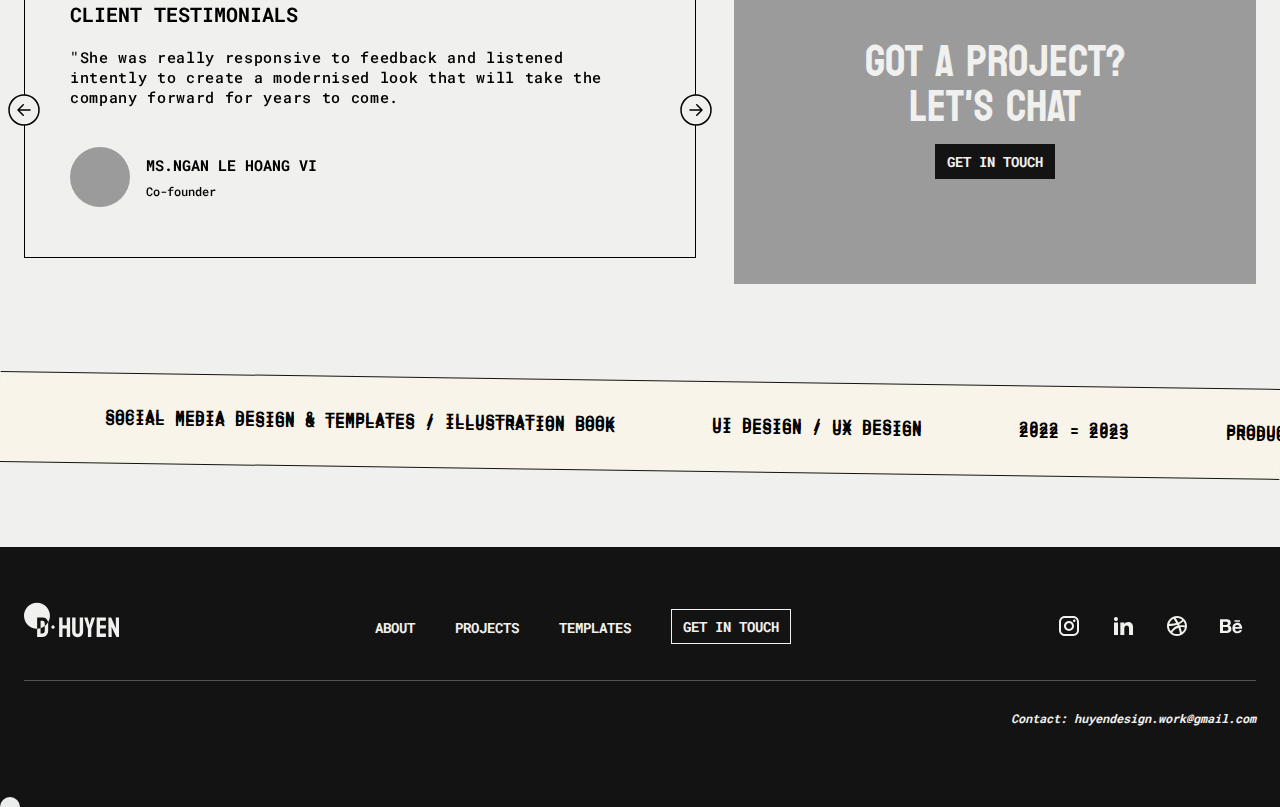
==== commit db019464: "Update about page and add workspace page" ====
--- a/index.html
+++ b/index.html
@@ -21,7 +21,7 @@
             <ul class="list-menu">
               <li><a href="../html/about.html" class="item-menu m-zoom">ABOUT</a></li>
               <li><a href="../html/project.html" class="item-menu m-zoom">PROJECTS</a></li>
-              <li><a href="#none" class="item-menu m-zoom">WORK SPACE</a></li>
+              <li><a href="../html/workspace.html" class="item-menu m-zoom">WORK SPACE</a></li>
               <li><a href="#none" class="item-menu m-zoom">TEMPLATES</a></li>
               <li><a href="#none" class="item-menu item-getin m-zoom">GET IN TOUCH</a></li>
             </ul>
@@ -35,7 +35,7 @@
       <ul class="list-menu">
         <li><a href="../html/about.html" class="item-menu">ABOUT</a></li>
         <li><a href="../html/project.html" class="item-menu">PROJECTS</a></li>
-        <li><a href="#none" class="item-menu">WORK SPACE</a></li>
+        <li><a href="../html/workspace.html" class="item-menu">WORK SPACE</a></li>
         <li><a href="#none" class="item-menu">TEMPLATES</a></li>
         <li><a href="#none" class="item-menu item-getin">GET IN TOUCH</a></li>
       </ul>
@@ -90,7 +90,9 @@
             <ul class="list-card">
               <li class="card">
                 <a href="#none">
-                  <div class="card-img card-hover"></div>
+                  <div class="card-img card-hover">
+                    <img src="images/img-project-01.jpg" alt="">
+                  </div>
                   <div class="card-info">
                     <span class="card-title">VIETJET AIR: BETTER BOOKING EXPERIENCE ON VJ AIR APPLICATION</span>
                     <span class="card-desc">REDESIGN; UX DESIGN; UX PSYCHOLOGY</span>
@@ -100,7 +102,9 @@
               </li>
               <li class="card">
                 <a href="#none">
-                  <div class="card-img card-hover"></div>
+                  <div class="card-img card-hover">
+                    <!-- <img src="" alt=""> -->
+                  </div>
                   <div class="card-info">
                     <span class="card-title">VIETJET AIR: BETTER BOOKING EXPERIENCE ON VJ AIR APPLICATION</span>
                     <span class="card-desc">REDESIGN; UX DESIGN; UX PSYCHOLOGY</span>
@@ -110,7 +114,9 @@
               </li>
               <li class="card coming-soon">
                 <a href="#none">
-                  <div class="card-img card-hover"></div>
+                  <div class="card-img card-hover">
+                    <!-- <img src="" alt=""> -->
+                  </div>
                   <div class="card-info">
                     <span class="card-title">VIETJET AIR: BETTER BOOKING EXPERIENCE ON VJ AIR APPLICATION</span>
                     <span class="card-desc">REDESIGN; UX DESIGN; UX PSYCHOLOGY</span>
@@ -124,7 +130,7 @@
         <!-- END Project -->
 
         <!-- Testimonials -->
-        <div class="testimonials-let-chat">
+        <section class="testimonials-let-chat">
           <div class="inner">
             <div class="info-content">
               <div class="testimonials-wrap">
@@ -135,7 +141,9 @@
                       <strong class="swiper-title">CLIENT TESTIMONIALS</strong>
                       <p class="swiper-desc">"She was really responsive to feedback and listened intently to create a modernised look that will take the company forward for years to come.</p>
                       <div class="swiper-person">
-                        <span class="avt"></span>
+                        <span class="avt">
+                          <!-- <img src="images/img-avt-01.png" alt=""> -->
+                        </span>
                         <div class="info">
                           <strong class="name">MS.NGAN LE HOANG VI</strong>
                           <span class="position">Co-founder</span>
@@ -146,7 +154,9 @@
                       <strong class="swiper-title">CLIENT TESTIMONIALS</strong>
                       <p class="swiper-desc">"She was really responsive to feedback and listened intently to create a modernised look that will take the company forward for years to come.</p>
                       <div class="swiper-person">
-                        <span class="avt"></span>
+                        <span class="avt">
+                          <!-- <img src="images/img-avt-01.png" alt=""> -->
+                        </span>
                         <div class="info">
                           <strong class="name">MS.NGAN LE HOANG VI</strong>
                           <span class="position">Co-founder</span>
@@ -157,7 +167,9 @@
                       <strong class="swiper-title">CLIENT TESTIMONIALS</strong>
                       <p class="swiper-desc">"She was really responsive to feedback and listened intently to create a modernised look that will take the company forward for years to come.</p>
                       <div class="swiper-person">
-                        <span class="avt"></span>
+                        <span class="avt">
+                          <!-- <img src="images/img-avt-01.png" alt=""> -->
+                        </span>
                         <div class="info">
                           <strong class="name">MS.NGAN LE HOANG VI</strong>
                           <span class="position">Co-founder</span>
@@ -172,12 +184,17 @@
                 </div>
               </div>
               <div class="let-chat">
-                <strong class="txt-tile">GOT A PROJECT? <br>LET'S CHAT</strong>
-                <button type="button" class="btn-get">GET IN TOUCH</button>
+                <div class="img-box">
+                  <!-- <img src="../../images/img-let-chat.jpg" alt=""> -->
+                </div>
+                <div class="text-box">
+                  <strong class="txt-tile">GOT A PROJECT? <br>LET'S CHAT</strong>
+                  <button type="button" class="btn-get">GET IN TOUCH</button>
+                </div>
               </div>
             </div>
           </div>
-        </div>
+        </section>
         <!-- END Testimonials -->
 
         <div class="divider">
@@ -240,11 +257,10 @@
     <div class="cursor-custom"></div>
   </div>
 
+  <script src="js/libs/jquery-3.6.0.min.js"></script>
+  <script src="js/libs/jquery.easing.min.js"></script>
   <script src="js/libs/swiper-bundle.min.js"></script>
-  <script src="js/main.js"></script>
-
-  <script>
-    
-  </script>
+  <script src="js/common.js"></script>
+
 </body>
 </html>--- a/scss/dhuyen.css
+++ b/scss/dhuyen.css
@@ -72,7 +72,7 @@
 }
 
 .content {
-  padding-bottom: 42px;
+  padding-bottom: 62px;
 }
 
 header {
@@ -327,6 +327,11 @@
   font-size: 14px;
   font-weight: 700;
   color: #F0F0EE;
+}
+.btn-get.btn-outline {
+  padding: 7px 11px;
+  border: 1px solid #F0F0EE;
+  background-color: transparent;
 }
 
 .cursor-custom {
@@ -1136,6 +1141,7 @@
   }
 }
 .spot-content .txt-sub {
+  display: block;
   font-size: 14px;
   font-weight: 700;
   color: #000;
@@ -1207,7 +1213,7 @@
   background-color: #F8F4E9;
 }
 .divider-link.rotate-left {
-  transform: rotate(-1.046deg);
+  transform: rotate(-1.05deg);
 }
 @media screen and (max-width: 768px) {
   .divider-link.rotate-left {
@@ -1217,7 +1223,7 @@
 .divider-link.rotate-right {
   min-height: 91px;
   max-height: 91px;
-  transform: rotate(0.935deg);
+  transform: rotate(0.8deg);
 }
 @media screen and (max-width: 768px) {
   .divider-link.rotate-right {
@@ -1233,15 +1239,13 @@
   padding: 20px 8px;
 }
 .divider-list > li {
+  margin-left: 97px;
   font-size: 16px;
   font-weight: 700;
   color: #000;
   text-transform: uppercase;
   white-space: nowrap;
 }
-.divider-list > li:not(:first-of-type) {
-  margin-left: 97px;
-}
 .divider-list:first-child {
   position: absolute;
   top: 0;
@@ -1280,8 +1284,8 @@
 }
 .project .list-card {
   display: flex;
+  flex-wrap: wrap;
   align-items: center;
-  flex-wrap: wrap;
   margin: -25px -11px;
 }
 @media screen and (max-width: 768px) {
@@ -1315,7 +1319,7 @@
 .project .list-card .card-img {
   position: relative;
   width: 100%;
-  padding-bottom: 114.3%;
+  padding-bottom: 114.5%;
   background: url(../../images/img-updating.jpg) no-repeat center/cover;
 }
 @media screen and (max-width: 768px) {
@@ -1324,12 +1328,14 @@
   }
 }
 .project .list-card .card-img img {
-  display: block;
-  position: absolute;
-  top: 50%;
-  left: 50%;
-  width: 100%;
-  transform: translate(-50%, -50%);
+  display: inline-block;
+  position: absolute;
+  top: 0;
+  left: 0;
+  width: 100%;
+  height: 100%;
+  -o-object-fit: cover;
+     object-fit: cover;
 }
 .project .list-card .card-info {
   margin-top: 24px;
@@ -1385,16 +1391,12 @@
     flex-direction: column;
   }
 }
-.testimonials-let-chat .info-content .testimonials {
-  position: static;
-}
 .testimonials-let-chat .info-content .testimonials-wrap {
-  position: relative;
   width: calc(100% - 669px);
 }
 @media screen and (max-width: 1280px) {
   .testimonials-let-chat .info-content .testimonials-wrap {
-    width: calc(100% - 522px);
+    width: calc(100% - 560px);
   }
 }
 @media screen and (max-width: 1024px) {
@@ -1402,20 +1404,42 @@
     width: 100%;
   }
 }
-.testimonials-let-chat .info-content .swiper-slide {
+.testimonials-let-chat .let-chat {
+  width: 631px;
+  margin-left: 38px;
+}
+@media screen and (max-width: 1280px) {
+  .testimonials-let-chat .let-chat {
+    width: 522px;
+  }
+}
+@media screen and (max-width: 1024px) {
+  .testimonials-let-chat .let-chat {
+    width: 100%;
+    margin: 60px 0 0;
+  }
+}
+
+.testimonials {
+  position: static;
+}
+.testimonials-wrap {
+  position: relative;
+}
+.testimonials .swiper-slide {
   padding: 52px 60px 67px;
   border: 1px solid #000;
 }
 @media screen and (max-width: 1280px) {
-  .testimonials-let-chat .info-content .swiper-slide {
+  .testimonials .swiper-slide {
     padding: 40px 45px 50px;
   }
 }
-.testimonials-let-chat .info-content .swiper-title {
+.testimonials .swiper-title {
   font-size: 20px;
   font-weight: 700;
 }
-.testimonials-let-chat .info-content .swiper-desc {
+.testimonials .swiper-desc {
   margin-top: 20px;
   font-size: 15px;
   font-weight: 500;
@@ -1423,97 +1447,116 @@
   letter-spacing: 0.675px;
 }
 @media screen and (max-width: 768px) {
-  .testimonials-let-chat .info-content .swiper-desc {
+  .testimonials .swiper-desc {
     font-size: 12px;
   }
 }
-.testimonials-let-chat .info-content .swiper-person {
+.testimonials .swiper-person {
   display: flex;
   align-items: center;
   margin-top: 40px;
 }
-.testimonials-let-chat .info-content .swiper-person .avt {
+.testimonials .swiper-person .avt {
+  width: 60px;
   min-width: 60px;
   min-height: 60px;
   border-radius: 50%;
   background-color: #9B9B9B;
 }
 @media screen and (max-width: 768px) {
-  .testimonials-let-chat .info-content .swiper-person .avt {
+  .testimonials .swiper-person .avt {
+    width: 50px;
     min-width: 50px;
     min-height: 50px;
   }
 }
-.testimonials-let-chat .info-content .swiper-person .name {
+.testimonials .swiper-person .avt img {
+  width: 100%;
+  border-radius: 50%;
+}
+.testimonials .swiper-person .name {
   display: block;
   font-size: 15px;
   font-weight: 700;
 }
 @media screen and (max-width: 768px) {
-  .testimonials-let-chat .info-content .swiper-person .name {
+  .testimonials .swiper-person .name {
     font-size: 12px;
   }
 }
-.testimonials-let-chat .info-content .swiper-person .position {
+.testimonials .swiper-person .position {
+  display: block;
   margin-top: 8px;
   font-size: 12px;
   font-weight: 500;
 }
-.testimonials-let-chat .info-content .swiper-person .info {
+.testimonials .swiper-person .info {
   margin-left: 16px;
   color: #000;
 }
-.testimonials-let-chat .info-content .swiper-navigation .swiper-button-next {
+.testimonials .swiper-navigation .swiper-button-next {
   right: -18px;
   width: auto;
   height: auto;
   margin-top: -17px;
 }
-.testimonials-let-chat .info-content .swiper-navigation .swiper-button-next:after {
+.testimonials .swiper-navigation .swiper-button-next:after {
   min-width: 36px;
   min-height: 36px;
   background: url(../../images/ic-arrow-right.svg) no-repeat;
   content: "";
 }
-.testimonials-let-chat .info-content .swiper-navigation .swiper-button-prev {
+.testimonials .swiper-navigation .swiper-button-prev {
   left: -18px;
   width: auto;
   height: auto;
   margin-top: -17px;
 }
-.testimonials-let-chat .info-content .swiper-navigation .swiper-button-prev:after {
+.testimonials .swiper-navigation .swiper-button-prev:after {
   min-width: 36px;
   min-height: 36px;
   background: url(../../images/ic-arrow-left.svg) no-repeat;
   content: "";
 }
-.testimonials-let-chat .info-content .swiper-navigation .swiper-button-next.swiper-button-disabled, .testimonials-let-chat .info-content .swiper-navigation .swiper-button-prev.swiper-button-disabled {
+.testimonials .swiper-navigation .swiper-button-next.swiper-button-disabled, .testimonials .swiper-navigation .swiper-button-prev.swiper-button-disabled {
   opacity: 1;
   pointer-events: initial;
 }
-.testimonials-let-chat .let-chat {
-  display: flex;
-  flex-direction: column;
-  align-items: center;
-  justify-content: center;
-  width: 631px;
-  height: 350px;
-  margin-left: 38px;
+
+.let-chat {
+  position: relative;
+}
+.let-chat .img-box {
+  position: relative;
+  width: 100%;
+  padding-bottom: 55.47%;
   background: #9B9B9B;
+}
+@media screen and (max-width: 1280px) {
+  .let-chat .img-box {
+    padding-bottom: 67.05%;
+  }
+}
+.let-chat .img-box img {
+  display: inline-block;
+  position: absolute;
+  top: 0;
+  left: 0;
+  width: 100%;
+  height: 100%;
+  -o-object-fit: cover;
+     object-fit: cover;
+}
+.let-chat .text-box {
+  position: absolute;
+  top: 50%;
+  left: 50%;
+  width: 100%;
   text-align: center;
-}
-@media screen and (max-width: 1280px) {
-  .testimonials-let-chat .let-chat {
-    width: 522px;
-  }
-}
-@media screen and (max-width: 1024px) {
-  .testimonials-let-chat .let-chat {
-    width: 100%;
-    margin: 60px 0 0;
-  }
-}
-.testimonials-let-chat .let-chat .txt-tile {
+  transform: translate(-50%, -50%);
+}
+.let-chat .text-box .txt-tile {
+  display: block;
   margin-bottom: 15px;
   font-size: 50px;
   font-weight: 400;
@@ -1522,43 +1565,681 @@
   line-height: 50px;
 }
 @media screen and (max-width: 1280px) {
-  .testimonials-let-chat .let-chat .txt-tile {
+  .let-chat .text-box .txt-tile {
     font-size: 45px;
     line-height: 45px;
   }
 }
 
 .about {
-  margin-top: 122px;
+  margin: 122px 0 97px;
+}
+@media screen and (max-width: 1024px) {
+  .about {
+    margin-top: 100px;
+  }
 }
 .about .info-content {
   display: flex;
   align-items: center;
 }
+@media screen and (max-width: 768px) {
+  .about .info-content {
+    flex-direction: column;
+  }
+}
 .about .info-content .img-box {
+  position: relative;
   width: 590px;
-  height: 538px;
   margin-right: 60px;
   background-color: #9B9B9B;
 }
+@media screen and (max-width: 1024px) {
+  .about .info-content .img-box {
+    width: 470px;
+    margin-right: 40px;
+  }
+}
+@media screen and (max-width: 768px) {
+  .about .info-content .img-box {
+    width: 100%;
+    margin: 0 0 60px 0;
+  }
+}
+.about .info-content .img-box .chat-link {
+  position: absolute;
+  top: -52px;
+  left: -41px;
+  font-size: 0;
+  width: 105px;
+  height: 105px;
+  background: url(../../images/ic-let-chat.png) no-repeat;
+  background-size: 100% auto;
+}
+@media screen and (max-width: 1280px) {
+  .about .info-content .img-box .chat-link {
+    top: -54px;
+    left: -18px;
+    width: 90px;
+    height: 90px;
+  }
+}
+@media screen and (max-width: 768px) {
+  .about .info-content .img-box .chat-link {
+    top: -42px;
+    left: -28px;
+  }
+}
+.about .info-content .img-box .thumb {
+  display: block;
+  position: relative;
+  width: 100%;
+  padding-bottom: 91.19%;
+}
+@media screen and (max-width: 1024px) {
+  .about .info-content .img-box .thumb {
+    padding-bottom: 106.38%;
+  }
+}
+.about .info-content .img-box .thumb img {
+  display: inline-block;
+  position: absolute;
+  top: 0;
+  left: 0;
+  width: 100%;
+  height: 100%;
+  -o-object-fit: cover;
+     object-fit: cover;
+}
 .about .info-content .info-box {
   width: calc(100% - 650px);
+}
+@media screen and (max-width: 1024px) {
+  .about .info-content .info-box {
+    width: calc(100% - 510px);
+  }
+}
+@media screen and (max-width: 768px) {
+  .about .info-content .info-box {
+    width: 100%;
+  }
 }
 .about .info-content .info-box .txt-title {
   display: block;
   margin-bottom: 20px;
-  color: #000;
-  font-family: "Koulen", sans-serif;
   font-size: 92px;
   font-weight: 400;
+  font-family: "Koulen", sans-serif;
+  color: #000;
   line-height: 85px;
+}
+@media screen and (max-width: 1024px) {
+  .about .info-content .info-box .txt-title {
+    font-size: 50px;
+  }
 }
 .about .info-content .info-box .txt-detail {
   display: block;
-  margin-bottom: 20px;
-  color: #000;
+  margin-bottom: 30px;
   font-size: 15px;
   font-weight: 500;
+  color: #000;
+  letter-spacing: 0.675px;
   line-height: 27px;
+}
+@media screen and (max-width: 1024px) {
+  .about .info-content .info-box .txt-detail {
+    margin-bottom: 20px;
+    font-size: 13px;
+  }
+}
+
+.workspace .spot {
+  margin-bottom: 0;
+}
+@media screen and (max-width: 768px) {
+  .workspace .spot {
+    text-align: left;
+  }
+}
+.workspace .spot-content {
+  padding: 116px 108px 81px;
+}
+@media screen and (max-width: 768px) {
+  .workspace .spot-content {
+    padding: 40px 0;
+  }
+}
+.workspace .spot-content:after {
+  display: none;
+}
+.workspace .spot-content .title {
+  margin: 0 0 20px;
+}
+@media screen and (max-width: 768px) {
+  .workspace .spot-content .title {
+    font-size: 42px;
+    line-height: 45px;
+  }
+  .workspace .spot-content .title > br {
+    display: none;
+  }
+}
+.workspace .spot-content .txt-sub {
+  display: block;
+}
+@media screen and (max-width: 768px) {
+  .workspace .spot-content .txt-sub {
+    font-size: 12px;
+  }
+  .workspace .spot-content .txt-sub > br {
+    display: none;
+  }
+}
+.workspace .spot-content .txt-sub .txt-link {
+  color: #000;
+  text-decoration: underline;
+}
+.workspace .spot-content .btn-get {
+  margin-top: 52px;
+}
+@media screen and (max-width: 768px) {
+  .workspace .spot-content .btn-get {
+    margin-top: 40px;
+  }
+}
+.workspace .divider + .sec-service {
+  margin-top: 67px;
+}
+@media screen and (max-width: 768px) {
+  .workspace .divider + .sec-service {
+    margin-top: 50px;
+  }
+}
+.workspace section + .divider {
+  margin-top: 84px;
+}
+.workspace .sec-service {
+  margin-top: 100px;
+}
+@media screen and (max-width: 768px) {
+  .workspace .sec-service {
+    margin-top: 60px;
+  }
+}
+.workspace .sec-service .info-content {
+  display: flex;
+  height: auto;
+  border: 1px solid #000;
+}
+@media screen and (max-width: 1024px) {
+  .workspace .sec-service .info-content {
+    flex-direction: column;
+  }
+}
+.workspace .sec-service .img-box {
+  width: 32.3%;
+  background-color: #9B9B9B;
+}
+@media screen and (max-width: 1024px) {
+  .workspace .sec-service .img-box {
+    width: 100%;
+    height: 450px;
+    order: 1;
+  }
+}
+@media screen and (max-width: 768px) {
+  .workspace .sec-service .img-box {
+    height: 300px;
+  }
+}
+.workspace .sec-service .img-box img {
+  width: 100%;
+  height: 100%;
+  -o-object-fit: cover;
+     object-fit: cover;
+}
+.workspace .sec-service .info-box {
+  display: flex;
+  flex: 1;
+  flex-direction: column;
+  justify-content: center;
+  padding: 46px 40px;
+}
+@media screen and (max-width: 1024px) {
+  .workspace .sec-service .info-box {
+    width: 100%;
+    order: 2;
+  }
+}
+@media screen and (max-width: 768px) {
+  .workspace .sec-service .info-box {
+    padding: 28px 22px;
+  }
+}
+.workspace .sec-service .info-box .txt-title {
+  font-size: 24px;
+  font-weight: 700;
+  color: #000;
+}
+@media screen and (max-width: 768px) {
+  .workspace .sec-service .info-box .txt-title {
+    font-size: 18px;
+  }
+}
+.workspace .sec-service .info-box .txt-desc {
+  display: block;
+  margin-top: 16px;
+  font-size: 14px;
+  font-weight: 700;
+  color: #000;
+}
+@media screen and (max-width: 768px) {
+  .workspace .sec-service .info-box .txt-desc {
+    margin-top: 12px;
+    font-size: 12px;
+  }
+  .workspace .sec-service .info-box .txt-desc > br {
+    display: none;
+  }
+}
+.workspace .sec-service .accordion {
+  margin-top: 42px;
+}
+@media screen and (max-width: 768px) {
+  .workspace .sec-service .accordion {
+    margin-top: 30px;
+  }
+}
+.workspace .sec-service .info-enquiry .txt {
+  display: block;
+  position: relative;
+  margin-top: 25px;
+  padding-left: 40px;
+  font-size: 14px;
+  font-weight: 700;
+  color: #000;
+  line-height: 24px;
+}
+@media screen and (max-width: 768px) {
+  .workspace .sec-service .info-enquiry .txt {
+    padding-left: 28px;
+    font-size: 12px;
+    line-height: 18px;
+  }
+}
+.workspace .sec-service .info-enquiry .txt:before {
+  position: absolute;
+  top: 0;
+  left: 0;
+  width: 24px;
+  height: 24px;
+  background: url(../../images/ic-hexagon.svg) no-repeat;
+  background-size: 100%;
+  content: "";
+}
+@media screen and (max-width: 768px) {
+  .workspace .sec-service .info-enquiry .txt:before {
+    width: 18px;
+    height: 18px;
+  }
+}
+.workspace .sec-service .info-enquiry .txt .txt-link {
+  font-style: italic;
+  color: #000;
+  text-decoration: underline;
+}
+.workspace .sec-myprocess {
+  margin-top: 100px;
+}
+.workspace .sec-myprocess .info-content {
+  display: flex;
+  background-color: #141313;
+  color: #F0F0EE;
+}
+@media screen and (max-width: 1024px) {
+  .workspace .sec-myprocess .info-content {
+    flex-direction: column;
+  }
+}
+.workspace .sec-myprocess .info-box {
+  flex: 1;
+  padding: 70px 230px 80px 80px;
+}
+@media screen and (max-width: 768px) {
+  .workspace .sec-myprocess .info-box {
+    padding: 60px 40px;
+  }
+}
+.workspace .sec-myprocess .info-box .txt-title {
+  font-size: 92px;
+  font-weight: 400;
+  font-family: "Koulen", sans-serif;
+  line-height: 85px;
+}
+@media screen and (max-width: 768px) {
+  .workspace .sec-myprocess .info-box .txt-title {
+    font-size: 50px;
+    line-height: 50px;
+  }
+}
+.workspace .sec-myprocess .info-box .txt-desc {
+  margin-top: 25px;
+  font-size: 15px;
+  font-weight: 500;
   letter-spacing: 0.675px;
+  line-height: 27px;
+}
+@media screen and (max-width: 768px) {
+  .workspace .sec-myprocess .info-box .txt-desc {
+    font-size: 11px;
+    line-height: 20px;
+  }
+}
+.workspace .sec-myprocess .info-box .myprocess {
+  margin-top: 36px;
+}
+.workspace .sec-myprocess .info-box .myprocess + .myprocess {
+  margin-top: 24px;
+}
+.workspace .sec-myprocess .info-box .myprocess-title {
+  font-size: 24px;
+  font-weight: 700;
+}
+@media screen and (max-width: 768px) {
+  .workspace .sec-myprocess .info-box .myprocess-title {
+    font-size: 18px;
+  }
+}
+.workspace .sec-myprocess .info-box .myprocess-desc {
+  margin-top: 16px;
+  font-size: 15px;
+  font-weight: 500;
+  letter-spacing: 0.675px;
+  line-height: 27px;
+}
+@media screen and (max-width: 768px) {
+  .workspace .sec-myprocess .info-box .myprocess-desc {
+    font-size: 11px;
+    line-height: 20px;
+  }
+}
+.workspace .sec-myprocess .info-box .btn-showmore {
+  display: flex;
+  margin-top: 46px;
+  font-size: 15px;
+  font-weight: 500;
+  color: #F0F0EE;
+  letter-spacing: 0.675px;
+  line-height: 27px;
+  text-decoration-line: underline;
+}
+@media screen and (max-width: 768px) {
+  .workspace .sec-myprocess .info-box .btn-showmore {
+    margin-top: 25px;
+    font-size: 11px;
+    line-height: 20px;
+  }
+}
+.workspace .sec-myprocess .info-box .btn-get {
+  display: flex;
+  margin-top: 36px;
+}
+@media screen and (max-width: 768px) {
+  .workspace .sec-myprocess .info-box .btn-get {
+    margin-top: 25px;
+  }
+}
+.workspace .sec-myprocess .img-box {
+  width: 41.8%;
+  background-color: #9B9B9B;
+}
+@media screen and (max-width: 1024px) {
+  .workspace .sec-myprocess .img-box {
+    width: 100%;
+    height: 800px;
+  }
+}
+.workspace .sec-myprocess .img-box img {
+  width: 100%;
+  height: 100%;
+  -o-object-fit: cover;
+     object-fit: cover;
+}
+.workspace .sec-faq {
+  margin-top: 100px;
+}
+.workspace .sec-faq .info-content {
+  display: flex;
+  justify-content: space-between;
+}
+@media screen and (max-width: 1280px) {
+  .workspace .sec-faq .info-content {
+    padding: 0 80px;
+  }
+}
+@media screen and (max-width: 1024px) {
+  .workspace .sec-faq .info-content {
+    flex-direction: column;
+    padding: 0 40px;
+  }
+}
+@media screen and (max-width: 768px) {
+  .workspace .sec-faq .info-content {
+    padding: 0;
+  }
+}
+.workspace .sec-faq .info-content .txt-title {
+  margin-right: 172px;
+  font-size: 92px;
+  font-weight: 400;
+  font-family: "Koulen", sans-serif;
+  color: #000;
+  line-height: 85px;
+}
+@media screen and (max-width: 1280px) {
+  .workspace .sec-faq .info-content .txt-title {
+    margin-right: 90px;
+  }
+}
+@media screen and (max-width: 1024px) {
+  .workspace .sec-faq .info-content .txt-title {
+    margin: 0 0 20px 0;
+  }
+}
+@media screen and (max-width: 768px) {
+  .workspace .sec-faq .info-content .txt-title {
+    font-size: 50px;
+    line-height: 50px;
+  }
+}
+.workspace .sec-faq .info-content .faq-content {
+  flex: 1;
+}
+.workspace .sec-faq .accordion-question {
+  padding: 31px 56px 31px 15px;
+}
+@media screen and (max-width: 768px) {
+  .workspace .sec-faq .accordion-question {
+    padding: 16px 40px 16px 15px;
+  }
+}
+.workspace .sec-faq .accordion-question:after {
+  top: 28px;
+  right: 28px;
+}
+@media screen and (max-width: 768px) {
+  .workspace .sec-faq .accordion-question:after {
+    top: 18px;
+    right: 18px;
+  }
+}
+.workspace .sec-let-chat {
+  margin-top: 100px;
+}
+.workspace .sec-let-chat .img-box {
+  height: 350px;
+  padding-bottom: 0;
+}
+.workspace .sec-let-chat .img-box img {
+  height: 100%;
+  -o-object-fit: cover;
+     object-fit: cover;
+}
+.workspace .sec-let-chat .text-box .txt-tile {
+  margin-bottom: 16px;
+  font-size: 60px;
+  line-height: 85px;
+}
+@media screen and (max-width: 1024px) {
+  .workspace .sec-let-chat .text-box .txt-tile {
+    font-size: 50px;
+    line-height: 50px;
+  }
+}
+@media screen and (max-width: 1024px) {
+  .workspace .sec-let-chat .text-box .txt-tile {
+    font-size: 35px;
+    line-height: 35px;
+  }
+}
+.workspace .sec-testimonials {
+  margin-top: 100px;
+}
+.workspace .sec-testimonials .swiper-slide {
+  padding: 50px 60px 48px;
+  text-align: center;
+}
+@media screen and (max-width: 768px) {
+  .workspace .sec-testimonials .swiper-slide {
+    padding: 40px;
+    text-align: left;
+  }
+}
+.workspace .sec-testimonials .swiper-title {
+  max-width: 490px;
+}
+@media screen and (max-width: 768px) {
+  .workspace .sec-testimonials .swiper-title {
+    max-width: 100%;
+  }
+}
+.workspace .sec-testimonials .swiper-desc {
+  max-width: 490px;
+  margin: 20px auto 0;
+  line-height: 27px;
+}
+@media screen and (max-width: 768px) {
+  .workspace .sec-testimonials .swiper-desc {
+    max-width: 100%;
+    line-height: 18px;
+  }
+}
+.workspace .sec-testimonials .swiper-person {
+  flex-direction: column;
+  max-width: 490px;
+  margin: 40px auto 0;
+}
+@media screen and (max-width: 768px) {
+  .workspace .sec-testimonials .swiper-person {
+    max-width: 100%;
+    flex-direction: row;
+    align-items: center;
+  }
+}
+.workspace .sec-testimonials .swiper-person .info {
+  margin: 14px 0 0;
+}
+@media screen and (max-width: 768px) {
+  .workspace .sec-testimonials .swiper-person .info {
+    margin: 0 0 0 14px;
+  }
+}
+
+.accordion-item {
+  border: 1px solid #141313;
+}
+.accordion-item:not(:first-child) {
+  margin-top: 25px;
+}
+.accordion-item.is-open .accordion-question:after {
+  transform: rotate(180deg);
+}
+.accordion-question {
+  position: relative;
+  width: 100%;
+  padding: 16px 56px 16px 15px;
+}
+@media screen and (max-width: 768px) {
+  .accordion-question {
+    padding: 10px 40px 10px 15px;
+  }
+}
+.accordion-question .question {
+  font-size: 15px;
+  font-weight: 700;
+  color: #000;
+  letter-spacing: 0.075px;
+  line-height: 22px;
+}
+@media screen and (max-width: 768px) {
+  .accordion-question .question {
+    font-size: 13px;
+    line-height: 20px;
+  }
+}
+.accordion-question:after {
+  position: absolute;
+  top: 14px;
+  right: 14px;
+  width: 24px;
+  height: 24px;
+  background: url(../../images/ic-arrow-down.svg) no-repeat;
+  background-size: 100%;
+  transition: 0.2s;
+  content: "";
+}
+@media screen and (max-width: 768px) {
+  .accordion-question:after {
+    top: 12px;
+    right: 12px;
+    width: 18px;
+    height: 18px;
+  }
+}
+.accordion-body {
+  display: none;
+  margin-bottom: 16px;
+  padding: 0 56px 0 16px;
+}
+@media screen and (max-width: 768px) {
+  .accordion-body {
+    padding-right: 16px;
+    font-size: 12px;
+  }
+}
+.accordion-body ol, .accordion-body li {
+  list-style: auto;
+}
+.accordion-body ol {
+  padding-left: 32px;
+}
+@media screen and (max-width: 768px) {
+  .accordion-body ol {
+    padding-left: 22px;
+  }
+}
+.accordion-body .item {
+  margin-top: 16px;
+  font-size: 14px;
+  font-weight: 400;
+  color: #000;
+}
+@media screen and (max-width: 768px) {
+  .accordion-body .item {
+    font-size: 12px;
+  }
+}
+.accordion-body .item:first-child {
+  margin-top: 0;
 }/*# sourceMappingURL=dhuyen.css.map */